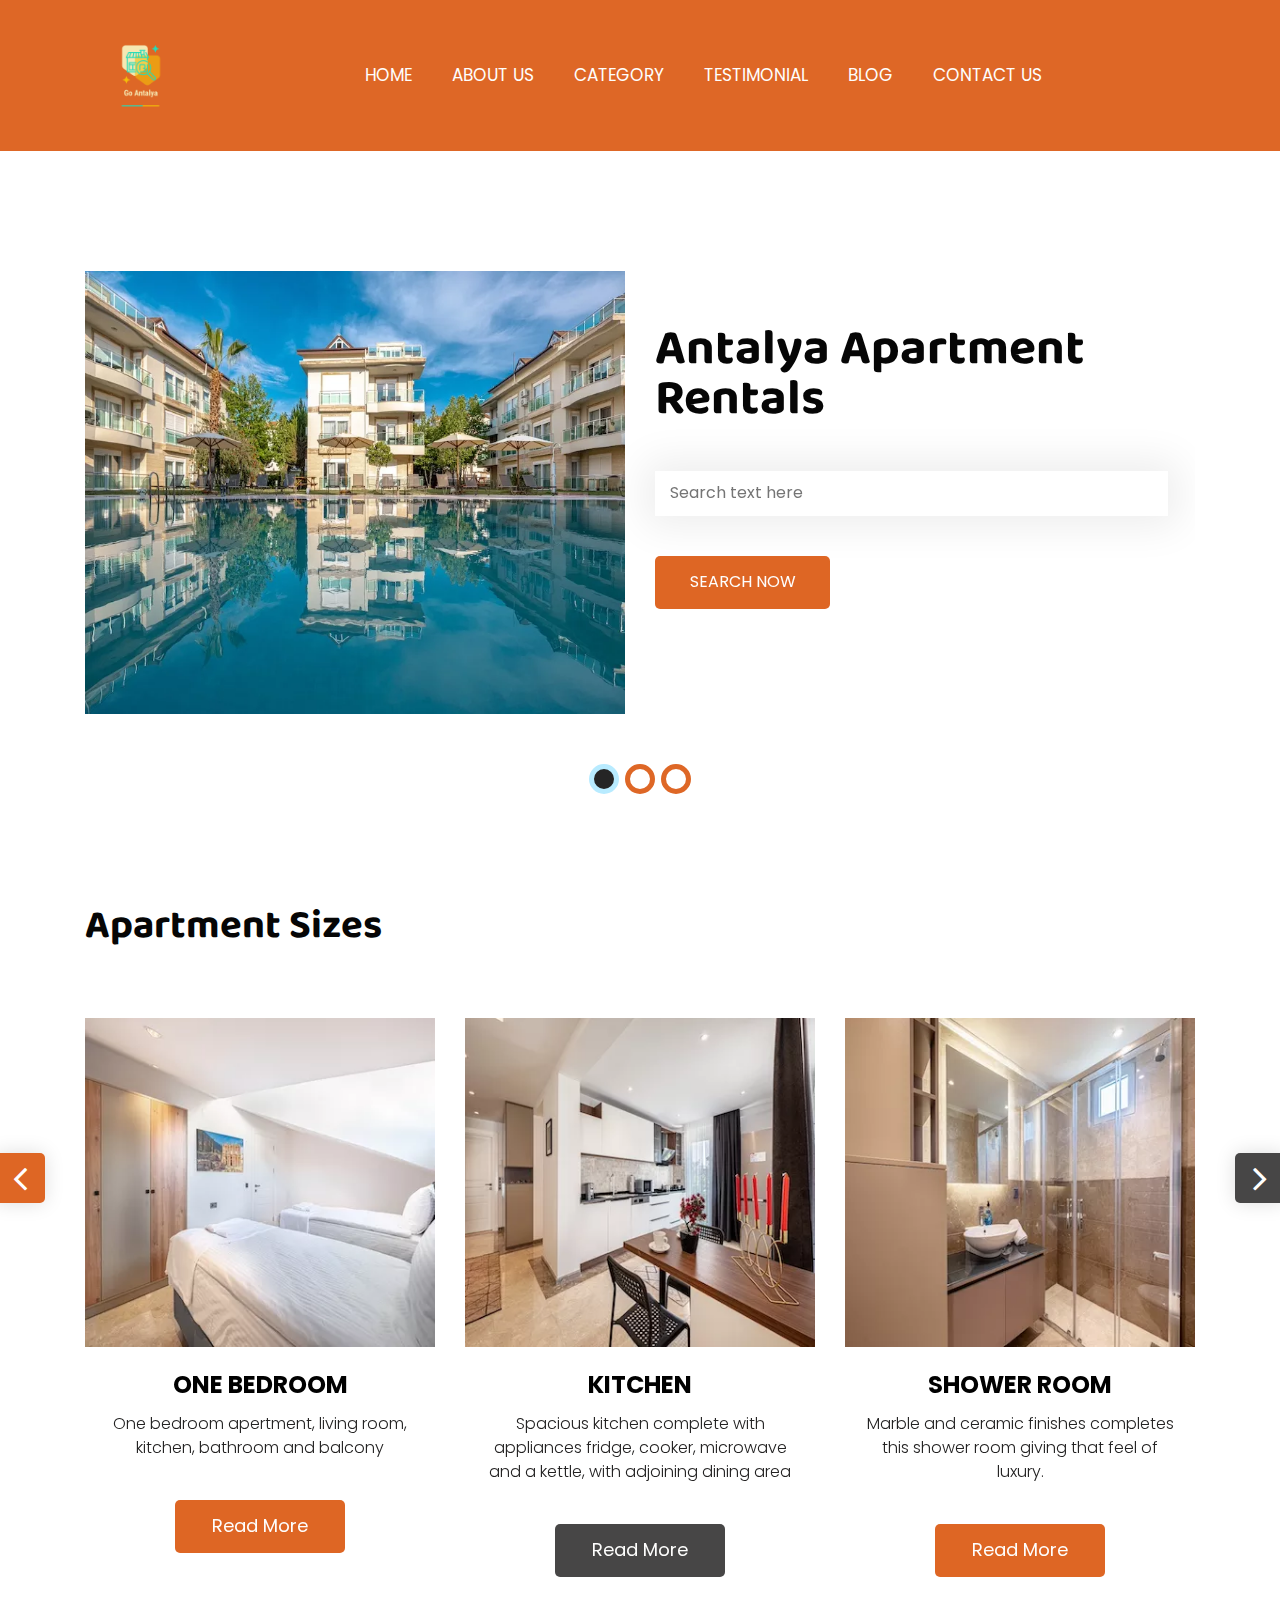
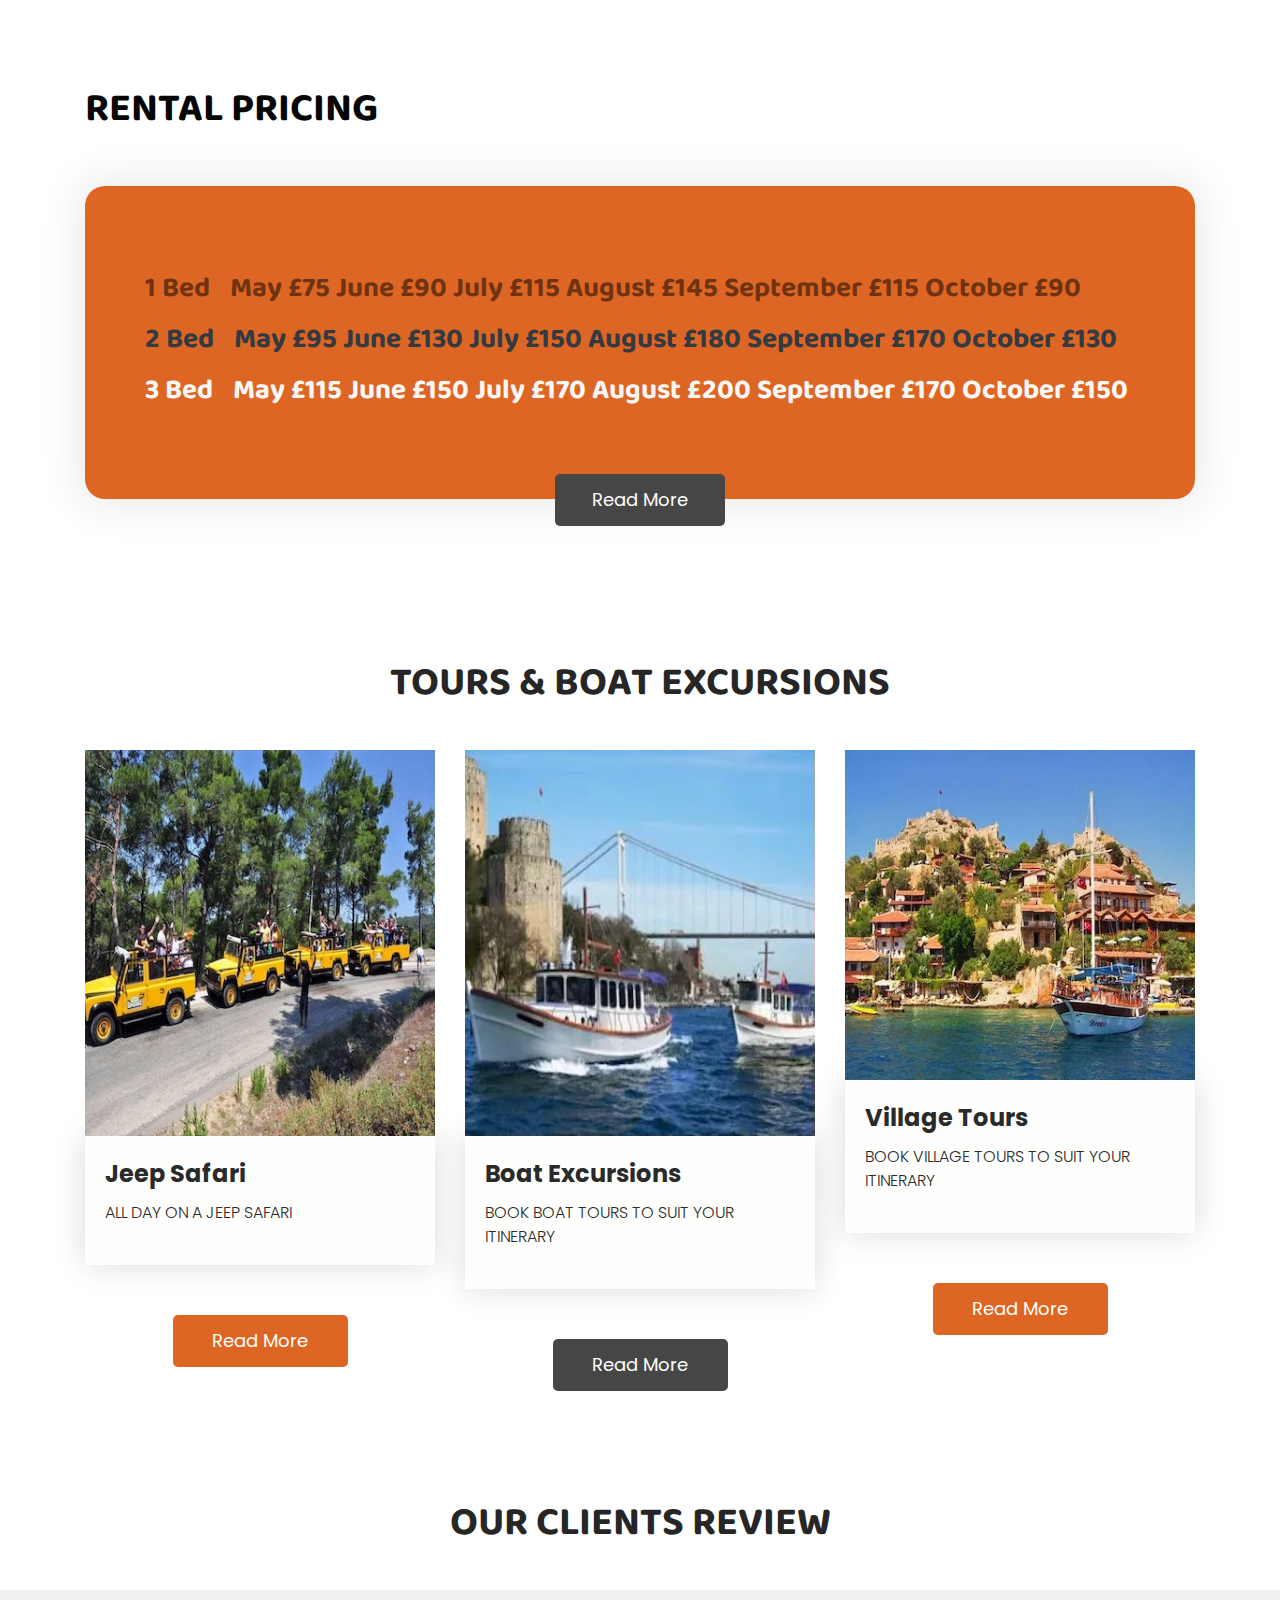
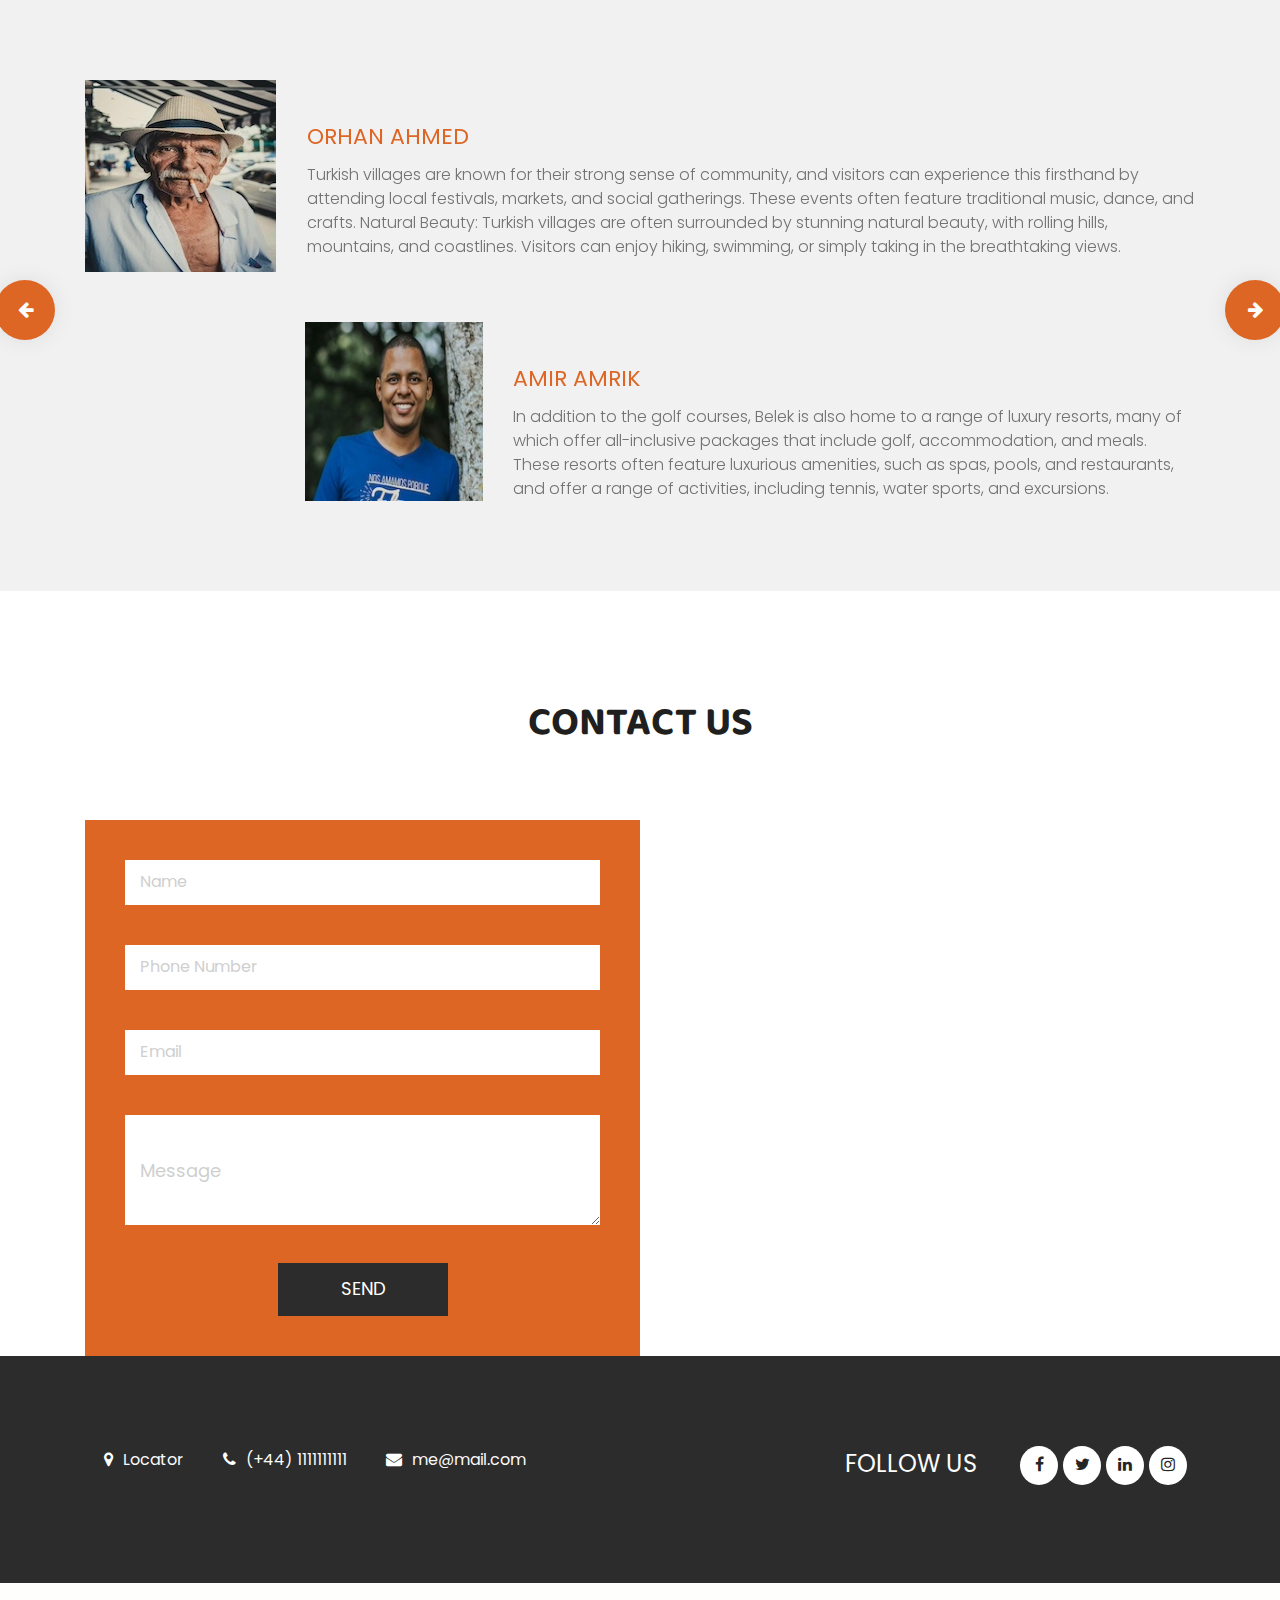
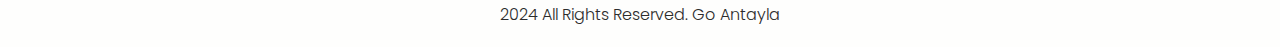
==== index.html @ 63a22a96 "update pricing" ====
<!DOCTYPE html>
<html>

<head>
   <!-- basic -->
   <meta charset="utf-8">
   <meta http-equiv="X-UA-Compatible" content="IE=edge">
   <meta name="viewport" content="width=device-width, initial-scale=1">
   <!-- mobile metas -->
   <meta name="viewport" content="width=device-width, initial-scale=1">
   <meta name="viewport" content="initial-scale=1, maximum-scale=1">
   <!-- site metas -->
   <title>Go Antayla</title>
   <meta name="keywords" content="Rental Apartments Vacation Antayla Turkey Luxury">
   <meta name="description" content="Holiday Apartment Rentals Antalya Turkey">
   <meta name="author" content="Go Antayla Apatments & Tours">
   <!-- bootstrap css -->
   <link rel="stylesheet" type="text/css" href="css/bootstrap.min.css">
   <!-- style css -->
   <link rel="stylesheet" type="text/css" href="css/style.css">
   <!-- Responsive-->
   <link rel="stylesheet" href="css/responsive.css">
   <!-- fevicon -->
   <link rel="icon" href="/favicon.ico" type="image/gif" />
   <!-- font css -->
   <link href="https://fonts.googleapis.com/css?family=Baloo+Chettan+2:400,600,700|Poppins:400,600,700&display=swap"
      rel="stylesheet">
   <!-- Scrollbar Custom CSS -->
   <link rel="stylesheet" href="css/jquery.mCustomScrollbar.min.css">
   <!-- Tweaks for older IEs-->
   <link rel="stylesheet" href="https://netdna.bootstrapcdn.com/font-awesome/4.0.3/css/font-awesome.css">
</head>

<body>
   <div class="header_section">
      <div class="container">
         <nav class="navbar navbar-expand-lg navbar-light bg-light">
            <a class="navbar-brand" href="/contact.html"><img src="images/Go Antalya_transparent copy.png"></a>
            <button class="navbar-toggler" type="button" data-toggle="collapse" data-target="#navbarSupportedContent"
               aria-controls="navbarSupportedContent" aria-expanded="false" aria-label="Toggle navigation">
               <span class="navbar-toggler-icon"></span>
            </button>
            <div class="collapse navbar-collapse" id="navbarSupportedContent">
               <ul class="navbar-nav ml-auto">
                  <li class="nav-item">
                     <a class="nav-link" href="index.html">Home</a>
                  </li>
                  <li class="nav-item">
                     <a class="nav-link" href="about.html">About Us</a>
                  </li>
                  <li class="nav-item">
                     <a class="nav-link" href="category.html">Category</a>
                  </li>
                  <li class="nav-item">
                     <a class="nav-link" href="testimonial.html">Testimonial</a>
                  </li>
                  <li class="nav-item">
                     <a class="nav-link" href="blog.html">Blog</a>
                  </li>
                  <li class="nav-item">
                     <a class="nav-link" href="contact.html">Contact Us</a>
                  </li>
               </ul>
               <form class="form-inline my-2 my-lg-0">
               </form>
            </div>
         </nav>
      </div>
   </div>
   <!-- header section end -->
   <!-- banner section start -->
   <div class="banner_section layout_padding">
      <div class="container">
         <div id="carouselExampleIndicators" class="carousel slide" data-ride="carousel">
            <ol class="carousel-indicators">
               <li data-target="#carouselExampleIndicators" data-slide-to="0" class="active"></li>
               <li data-target="#carouselExampleIndicators" data-slide-to="1"></li>
               <li data-target="#carouselExampleIndicators" data-slide-to="2"></li>
            </ol>
            <div class="carousel-inner">
               <div class="carousel-item active">
                  <div class="row">
                     <div class="col-md-6">
                        <div class="banner_img"><img src="images/main-banner3.webp"></div>
                     </div>
                     <div class="col-md-6">
                        <div class="banner_taital_main">
                           <h1 class="banner_taital">Antalya Apartment Rentals</h1>
                           <form>
                              <input type="text" class="search_text" placeholder="Search text here"
                                 name="Search text here">
                              <div class="search_bt"><a href="#">Search Now</a></div>
                           </form>
                        </div>
                     </div>
                  </div>
               </div>
               <div class="carousel-item">
                  <div class="row">
                     <div class="col-md-6">
                        <div class="banner_img"><img src="images/main-banner1.webp"></div>
                     </div>
                     <div class="col-md-6">
                        <div class="banner_taital_main">
                           <h1 class="banner_taital">Antalya Apartment Rentals</h1>
                           <form>
                              <input type="text" class="search_text" placeholder="Search text here"
                                 name="Search text here">
                              <div class="search_bt"><a href="#">Search Now</a></div>
                           </form>
                        </div>
                     </div>
                  </div>
               </div>
               <div class="carousel-item">
                  <div class="row">
                     <div class="col-md-6">
                        <div class="banner_img"><img src="images/main-banner2.webp"></div>
                     </div>
                     <div class="col-md-6">
                        <div class="banner_taital_main">
                           <h1 class="banner_taital">Antalya Apartment Rentals</h1>
                           <form>
                              <input type="text" class="search_text" placeholder="Search text here"
                                 name="Search text here">
                              <div class="search_bt"><a href="#">Search Now</a></div>
                           </form>
                        </div>
                     </div>
                  </div>
               </div>
            </div>
         </div>
      </div>
   </div>
   <!-- banner section end -->
   <!-- categroy section start -->
   <div class="categroy_section layout_padding">
      <div class="container">
         <div class="row">
            <div class="col-md-12">
               <h1 class="categroy_taital">Apartment Sizes</h1>
            </div>
         </div>
         <div class="categroy_section_2">
            <div id="main_slider" class="carousel slide" data-ride="carousel">
               <div class="carousel-inner">
                  <div class="carousel-item active">
                     <div class="row">
                        <div class="col-md-4">
                           <div class="hover01 column">
                              <figure><img src="images/one_bedroom.webp"></figure>
                           </div>
                           <h3 class="materials_text">One Bedroom</h3>
                           <p class="categroy_text">One bedroom apertment, living room, kitchen, bathroom and balcony
                           </p>
                           <div class="readmore_btn"><a href="#">Read More</a></div>
                        </div>
                        <div class="col-md-4">
                           <div class="hover01 column">
                              <figure><img src="images/ob_kitchen.webp"></figure>
                           </div>
                           <h3 class="materials_text">Kitchen</h3>
                           <p class="categroy_text"> Spacious kitchen complete with appliances fridge, cooker, microwave and a kettle, with adjoining dining area
                           </p>
                           <div class="readmore_btn active"><a href="#">Read More</a></div>
                        </div>
                        <div class="col-md-4">
                           <div class="hover01 column">
                              <figure><img src="images/shower_room.webp"></figure>
                           </div>
                           <h3 class="materials_text">Shower Room</h3>
                           <p class="categroy_text">Marble and ceramic finishes completes this shower room giving that feel of luxury.
                           </p>
                           <div class="readmore_btn"><a href="#">Read More</a></div>
                        </div>
                     </div>
                  </div>
                  <div class="carousel-item">
                     <div class="row">
                        <div class="col-md-4">
                           <div class="hover01 column">
                              <figure><img src="images/two_bedroom.webp"></figure>
                           </div>
                           <h3 class="materials_text">Two Bedroom</h3>
                           <p class="categroy_text">Two bedroom apertment, living room, kitchen, bathroom and balcony</p>
                           <div class="readmore_btn"><a href="#">Read More</a></div>
                        </div>
                        <div class="col-md-4">
                           <div class="hover01 column">
                              <figure><img src="images/tb_kitchen.webp"></figure>
                           </div>
                           <h3 class="materials_text">Kitchen</h3>
                           <p class="categroy_text">A larger kitchen complete with all appliances fridge, cooker, microwave and a kettle, with adjoining dining area</p>
                           <div class="readmore_btn active"><a href="#">Read More</a></div>
                        </div>
                        <div class="col-md-4">
                           <div class="hover01 column">
                              <figure><img src="images/shower_room.webp"></figure>
                           </div>
                           <h3 class="materials_text">Shower Room</h3>
                           <p class="categroy_text">Marble and ceramic finishes completes this shower room giving that feel of luxury.</p>
                           <div class="readmore_btn"><a href="#">Read More</a></div>
                        </div>
                     </div>
                  </div>
                  <div class="carousel-item">
                     <div class="row">
                        <div class="col-md-4">
                           <div class="hover01 column">
                              <figure><img src="images/three_bedroom.webp"></figure>
                           </div>
                           <h3 class="materials_text">Three Bedroom</h3>
                           <p class="categroy_text">Three bedroom apertment, living room, kitchen, bathroom and balcony</p>
                           <div class="readmore_btn"><a href="#">Read More</a></div>
                        </div>
                        <div class="col-md-4">
                           <div class="hover01 column">
                              <figure><img src="images/tb_living_area.webp"></figure>
                           </div>
                           <h3 class="materials_text">Kitchen - TV Room</h3>
                           <p class="categroy_text">Big kitchen dishwasher and dining area with adjoining tv room to sit and relax at your pleasue</p>
                           <div class="readmore_btn active"><a href="#">Read More</a></div>
                        </div>
                        <div class="col-md-4">
                           <div class="hover01 column">
                              <figure><img src="images/shower_room.webp"></figure>
                           </div>
                           <h3 class="materials_text">Shower Room</h3>
                           <p class="categroy_text">Marble and ceramic finishes completes this shower room giving that feel of luxury.</p>
                           <div class="readmore_btn"><a href="#">Read More</a></div>
                        </div>
                     </div>
                  </div>
               </div>
               <a class="carousel-control-prev" href="#main_slider" role="button" data-slide="prev">
                  <i class="fa fa-angle-left"></i>
               </a>
               <a class="carousel-control-next" href="#main_slider" role="button" data-slide="next">
                  <i class="fa fa-angle-right"></i>
               </a>
            </div>
         </div>
      </div>
   </div>
   <!-- categroy section end -->
   <!-- market section start -->
   <div class="market_section layout_padding">
      <div class="container">
         <div class="row">
            <div class="col-md-12">
               <h1 class="market_taital">Rental Pricing</h1>
            </div>
         </div>
         <div class="market_section_2">
            <h4 class="market_text active text-black-50">1 Bed<span class="padding10 text-black-50">May £75 June £90 July £115 August £145
                  September £115 October £90</span></h4>
            <h4 class="market_text active text-dark">2 Bed<span class="padding10 text-dark">May £95 June £130 July £150 August £180
                  September £170
                  October £130 </span></h4>
            <h4 class="market_text active">3 Bed<span class="padding10">May £115 June £150 July £170 August £200
                  September £170
                  October £150 </span></h4>
         </div>
         <div class="seemore_bt"><a href="#">Read More</a></div>
      </div>
   </div>
   <!-- market section end -->
   <!-- blog section start -->
   <div class="blog_section layout_padding">
      <div class="container">
         <div class="row">
            <div class="col-md-12">
               <h1 class="blog_taital">Tours & Boat Excursions</h1>
            </div>
         </div>
         <div class="blog_section_2">
            <div class="row">
               <div class="col-md-4">
                  <div class="blog_img"><img src="images/jeep_safari.webp"></div>
                  <div class="btn_main">
                     <!-- <div class="date_text"><a href="#">12<br>June</a></div> -->
                  </div>
                  <div class="blog_box">
                     <h3 class="blog_text">Jeep Safari</h3>
                     <p class="lorem_text">ALL DAY ON A JEEP SAFARI</p>
                  </div>
                  <div class="read_bt"><a href="#">Read More</a></div>
               </div>
               <div class="col-md-4">
                  <div class="blog_img"><img src="images/boat-tour-3+copy.webp"></div>
                  <div class="btn_main">
                     <!-- <div class="date_text active"><a href="#">24<br>July</a></div> -->
                  </div>
                  <div class="blog_box">
                     <h3 class="blog_text">Boat Excursions</h3>
                     <p class="lorem_text"> BOOK BOAT TOURS TO SUIT YOUR ITINERARY</p>
                  </div>
                  <div class="read_bt active"><a href="#">Read More</a></div>
               </div>
               <div class="col-md-4">
                  <div class="blog_img"><img src="images/village.webp"></div>
                  <div class="btn_main">
                     <!-- <div class="date_text"><a href="#">05<br>August</a></div> -->
                  </div>
                  <div class="blog_box">
                     <h3 class="blog_text">Village Tours</h3>
                     <p class="lorem_text"> BOOK VILLAGE TOURS TO SUIT YOUR ITINERARY</p>
                  </div>
                  <div class="read_bt"><a href="#">Read More</a></div>
               </div>
            </div>
         </div>
      </div>
   </div>
   <!-- blog section end -->
   <!-- client section start -->
   <div class="client_section layout_padding">
      <div class="container">
         <div class="row">
            <div class="col-md-12">
               <h1 class="client_taital">Our clients Review</h1>
               <p class="client_text"></p>
            </div>
         </div>
      </div>
   </div>
   <div class="client_section_2">
      <div class="container">
         <div id="my_slider" class="carousel slide" data-ride="carousel">
            <div class="carousel-inner">
               <div class="carousel-item active">
                  <div class="row">
                     <div class="col-md-12">
                        <div class="customer_main">
                           <div class="customer_left">
                              <div class="customer_img"><img src="images/face_5.webp"></div>
                           </div>
                           <div class="customer_right">
                              <h3 class="customer_name">Orhan Ahmed</h3>
                              <p class="enim_text">Turkish villages are known for their strong sense of community, and visitors can experience this firsthand by attending
                              local festivals, markets, and social gatherings. These events often feature traditional music, dance, and crafts.
                              Natural Beauty: Turkish villages are often surrounded by stunning natural beauty, with rolling hills, mountains, and
                              coastlines. Visitors can enjoy hiking, swimming, or simply taking in the breathtaking views. </p>
                           </div>
                        </div>
                        <div class="customer_main_1">
                           <div class="customer_left_1">
                              <div class="client_img1"><img src="images/face_6.webp"></div>
                           </div>
                           <div class="customer_right_1">
                              <h3 class="customer_name">Amir Amrik</h3>
                              <p class="enim_text">In addition to the golf courses, Belek is also home to a range of luxury resorts, many of which offer all-inclusive
                              packages that include golf, accommodation, and meals. These resorts often feature luxurious amenities, such as spas,
                              pools, and restaurants, and offer a range of activities, including tennis, water sports, and excursions. </p>
                           </div>
                        </div>
                     </div>
                  </div>
               </div>
               <div class="carousel-item">
                  <div class="row">
                     <div class="col-md-12">
                        <div class="customer_main">
                           <div class="customer_left">
                              <div class="customer_img"><img src="images/face_1.webp"></div>
                           </div>
                           <div class="customer_right">
                              <h3 class="customer_name">Stacy Owens</h3>
                              <p class="enim_text">Cleopatra Beach: A beautiful beach near the Alanya Castle, known for its sandy and pebble beach. It’s a popular spot for
                              swimming, sunbathing, and relaxation.
                              Patara Beach: A stunning beach located near the ancient city of Patara, known for its golden sand and pine forests. It’s
                              a great spot for a relaxing day out. </p>
                           </div>
                        </div>
                        <div class="customer_main_1">
                           <div class="customer_left_1">
                              <div class="client_img1"><img src="images/face_4.webp"></div>
                           </div>
                           <div class="customer_right_1">
                              <h3 class="customer_name">Gary Nouma</h3>
                              <p class="enim_text">Club Ceilo: Located in the popular Antalya Marina, this outdoor club has a capacity of 2000 people and offers stunning
                              views of the ancient fortifications. It’s a great spot to dance into the early hours to live music and enjoy the warmth
                              of a Mediterranean evening. </p>
                           </div>
                        </div>
                     </div>
                  </div>
               </div>
               <div class="carousel-item">
                  <div class="row">
                     <div class="col-md-12">
                        <div class="customer_main">
                           <div class="customer_left">
                              <div class="customer_img"><img src="images/face_3.webp"></div>
                           </div>
                           <div class="customer_right">
                              <h3 class="customer_name">Ann Thornton</h3>
                              <p class="enim_text">Antalya is a Turkish resort city with a yacht-filled Old Harbor and beaches flanked by large hotels. It's a gateway to
                              Turkey's southern Mediterranean region, known as the Turquoise Coast for its blue waters. Remnants remain from Antalya's
                              time as a major Roman port. These include Hadrian’s Gate, built to honor the Roman emperor’s visit in 130 A.D and
                              2nd-century Hidirlik Tower, with harbor views. </p>
                           </div>
                        </div>
                        <div class="customer_main_1">
                           <div class="customer_left_1">
                              <div class="client_img1"><img src="images/face_2.webp"></div>
                           </div>
                           <div class="customer_right_1">
                              <h3 class="customer_name">Janna K</h3>
                              <p class="enim_text"> This is a wonderful getaway from the city to swim
                              and relax. For an added bonus grab a beer and eat at the municipal restaurant for pennies on the dollar as compared to
                              the private establishments. If you do like the water, and prefer the shade, there are picnic tables and park lanes
                              surrounded by trees. </p>
                           </div>
                        </div>
                     </div>
                  </div>
               </div>
            </div>
            <a class="carousel-control-prev" href="#my_slider" role="button" data-slide="prev">
               <i class="fa fa-arrow-left"></i>
            </a>
            <a class="carousel-control-next" href="#my_slider" role="button" data-slide="next">
               <i class="fa fa-arrow-right"></i>
            </a>
         </div>
      </div>
   </div>
   <!-- client section end -->
   <!-- contact section start -->
   <div class="contact_section layout_padding">
      <div class="container">
         <div class="row">
            <div class="col-md-12">
               <h1 class="contact_taital">Contact Us</h1>
               <p class="contact_text">
                  
               </p>
            </div>
         </div>
         <div class="contact_section_2">
            <div class="row">
               <div class="col-md-12 padding15">
                  <form action="">
                     <div class="mail_section_1 ">
                        <input type="text" class="mail_text" placeholder="Name" name="Name">
                        <input type="text" class="mail_text" placeholder="Phone Number" name="Phone Number">
                        <input type="text" class="mail_text" placeholder="Email" name="Email">
                        <textarea class="message-bt" placeholder="Message" rows="5" id="comment"
                           name="Message"></textarea>
                        <div class="send_bt"><a href="#">SEND</a></div>
                     </div>
                  </form>
               </div>
            </div>
         </div>
      </div>
      <div class="map_main">
         <div class="map-responsive">
            <iframe
               src="https://www.google.com/maps/embed?pb=!1m18!1m12!1m3!1d102101.70178602522!2d30.635704632029153!3d36.89804638413422!2m3!1f0!2f0!3f0!3m2!1i1024!2i768!4f13.1!3m3!1m2!1s0x14c39aaeddadadc1%3A0x95c69f73f9e32e33!2sAntalya%2C%20T%C3%BCrkiye!5e0!3m2!1sen!2sus!4v1713808601236!5m2!1sen!2sus"
               width="600" height="300" frameborder="0" style="border:0; width: 100%;" allowfullscreen=""></iframe>
         </div>
      </div>
   </div>
   <!-- contact section end -->
   <!-- footer section start -->
   <div class="footer_section layout_padding">
      <div class="container">
         <div class="row">
            <div class="col-md-8">
               <div class="location_text">
                  <ul>
                     <li>
                        <a href="#"><span class="padding_left_10"><i class="fa fa-map-marker"
                                 aria-hidden="true"></i></span>Locator
                        </a>
                     </li>
                     <li>
                        <a href="#"><span class="padding_left_10"><i class="fa fa-phone"
                                 aria-hidden="true"></i></span>(+44) 1111111111</a>
                     </li>
                     <li>
                        <a href="#"><span class="padding_left_10"><i class="fa fa-envelope"
                                 aria-hidden="true"></i></span>me@mail.com</a>
                     </li>
                  </ul>
               </div>
            </div>
            <div class="col-md-4">
               <div class="newslatter_main">
                  <h1 class="useful_text">Follow Us</h1>
                  <div class="footer_social_icon">
                     <ul>
                        <li><a href="#"><i class="fa fa-facebook" aria-hidden="true"></i></a></li>
                        <li><a href="#"><i class="fa fa-twitter" aria-hidden="true"></i></a></li>
                        <li><a href="#"><i class="fa fa-linkedin" aria-hidden="true"></i></a></li>
                        <li><a href="#"><i class="fa fa-instagram" aria-hidden="true"></i></a></li>
                     </ul>
                  </div>
               </div>
            </div>
         </div>
      </div>
   </div>
   <!-- footer section end -->
   <!-- copyright section start -->
   <div class="copyright_section">
      <div class="container">
         <p class="copyright_text">2024 All Rights Reserved. Go Antayla</p>
      </div>
   </div>
   <!-- copyright section end -->
   <!-- Javascript files-->
   <script src="js/jquery.min.js"></script>
   <script src="js/popper.min.js"></script>
   <script src="js/bootstrap.bundle.min.js"></script>
   <script src="js/jquery-3.0.0.min.js"></script>
   <script src="js/plugin.js"></script>
   <!-- sidebar -->
   <script src="js/jquery.mCustomScrollbar.concat.min.js"></script>
   <script src="js/custom.js"></script>
</body>

</html>
---- css/style.css ----
/*--------------------------------------------------------------------- File Name: style.css ---------------------------------------------------------------------*/


/*--------------------------------------------------------------------- import Files ---------------------------------------------------------------------*/

@import url(animate.min.css);
@import url(normalize.css);
@import url(icomoon.css);
@import url(css/font-awesome.min.css);
@import url(meanmenu.css);
@import url(owl.carousel.min.css);
@import url(swiper.min.css);
@import url(slick.css);
@import url(jquery.fancybox.min.css);
@import url(jquery-ui.css);
@import url(nice-select.css);

/*--------------------------------------------------------------------- skeleton ---------------------------------------------------------------------*/

* {
    box-sizing: border-box !important;
    transition: ease all 0.5s;
}

html {
    scroll-behavior: smooth;
}

body {
    color: #666666;
    font-size: 14px;
    font-family: 'Poppins', sans-serif;
    line-height: 1.80857;
    font-weight: normal;
    overflow-x: hidden;
}

a {
    color: #1f1f1f;
    text-decoration: none !important;
    outline: none !important;
    -webkit-transition: all .3s ease-in-out;
    -moz-transition: all .3s ease-in-out;
    -ms-transition: all .3s ease-in-out;
    -o-transition: all .3s ease-in-out;
    transition: all .3s ease-in-out;
}

h1,
h2,
h3,
h4,
h5,
h6 {
    letter-spacing: 0;
    font-weight: normal;
    position: relative;
    padding: 0 0 10px 0;
    font-weight: normal;
    line-height: normal;
    color: #111111;
    margin: 0
}

h1 {
    font-size: 24px
}

h2 {
    font-size: 22px
}

h3 {
    font-size: 18px
}

h4 {
    font-size: 16px
}

h5 {
    font-size: 14px
}

h6 {
    font-size: 13px
}

*,
*::after,
*::before {
    -webkit-box-sizing: border-box;
    -moz-box-sizing: border-box;
    box-sizing: border-box;
}

h1 a,
h2 a,
h3 a,
h4 a,
h5 a,
h6 a {
    color: #212121;
    text-decoration: none!important;
    opacity: 1
}

button:focus {
    outline: none;
}

ul,
li,
ol {
    margin: 0px;
    padding: 0px;
    list-style: none;
}

p {
    margin: 20px;
    font-weight: 300;
    font-size: 15px;
    line-height: 24px;
}

a {
    color: #222222;
    text-decoration: none;
    outline: none !important;
}

a,
.btn {
    text-decoration: none !important;
    outline: none !important;
    -webkit-transition: all .3s ease-in-out;
    -moz-transition: all .3s ease-in-out;
    -ms-transition: all .3s ease-in-out;
    -o-transition: all .3s ease-in-out;
    transition: all .3s ease-in-out;
}

img {
    max-width: 100%;
    height: auto;
}

 :focus {
    outline: 0;
}

.paddind_bottom_0 {
    padding-bottom: 0 !important;
}

.btn-custom {
    margin-top: 20px;
    background-color: transparent !important;
    border: 2px solid #ddd;
    padding: 12px 40px;
    font-size: 16px;
}

.lead {
    font-size: 18px;
    line-height: 30px;
    color: #767676;
    margin: 0;
    padding: 0;
}

.form-control:focus {
    border-color: #ffffff !important;
    box-shadow: 0 0 0 .2rem rgba(255, 255, 255, .25);
}

.navbar-form input {
    border: none !important;
}

.badge {
    font-weight: 500;
}

blockquote {
    margin: 20px 0 20px;
    padding: 30px;
}

button {
    border: 0;
    margin: 0;
    padding: 0;
    cursor: pointer;
}

.full {
    float: left;
    width: 100%;
}

.layout_padding {
    padding-top: 100px;
    padding-bottom: 0px;
}

.padding_0 {
    padding: 0px;
}


/* header section start */

.header_section {
    width: 100%;
    float: left;
    background-color: #de6726;
    height: auto;
    background-size: 100%;
}

.bg-light {
    background-color: transparent !important;
}

.ml-auto,
.mx-auto {
    margin: 0 auto !important;
}

.navbar-expand-lg .navbar-nav .nav-link {
    padding: 3px 20px;
    font-size: 17px;
    color: #fefefd;
    border-radius: 5px;
    text-transform: uppercase;
}

.navbar-light .navbar-nav .nav-link:focus,
.navbar-light .navbar-nav .nav-link:hover {
    color: #02a763;
}

.navbar-brand {
    width: 10%;
}

.navbar {
    padding: 15px 0px;
}


/* header section end */


/* banner section start */

.banner_section {
    width: 100%;
    float: left;
    padding: 120px 0px 80px 0px;
}

.banner_taital_main {
    width: 100%;
    float: left;
    padding-top: 50px;
}

.banner_taital {
    width: 100%;
    font-size: 50px;
    color: #060606;
    font-weight: bold;
    line-height: 50px;
    font-family: 'Baloo Chettan 2', cursive;
}

.search_text {
    width: 95%;
    float: left;
    font-size: 16px;
    color: #eeeded;
    background-color: #ffffff;
    padding: 8px 15px;
    box-shadow: 0px 0px 40px 10px #ededed;
    border: 0px;
    margin-top: 40px;
}

.search_bt {
    width: 175px;
    float: left;
    padding-top: 40px;
}

.search_bt a {
    width: 100%;
    float: left;
    font-size: 16px;
    background-color: #de6624;
    color: #fefefd;
    text-align: center;
    padding: 12px;
    border-radius: 5px;
    text-transform: uppercase;
}

.search_bt a:hover {
    color: #fefefd;
    background-color: #474646;
}

.carousel-indicators li {
    width: 30px;
    height: 30px;
    border-radius: 100%;
    background-color: #ffffff;
    border: 5px solid #de6726;
}

.carousel-indicators .active {
    background-color: #252525;
    border: 5px solid #b8ebff;
}

.carousel-indicators {
    bottom: -80px;
}


/* banner section end */


/* categroy section start */

.categroy_section {
    width: 100%;
    float: left;
}

.categroy_taital {
    width: 100%;
    float: left;
    font-size: 40px;
    color: #060606;
    font-weight: bold;
    font-family: 'Baloo Chettan 2', cursive;
}

.categroy_section_2 {
    width: 100%;
    float: left;
    padding-top: 40px;
}

.materials_text {
    width: 100%;
    float: left;
    font-size: 24px;
    color: #000;
    font-weight: bold;
    text-align: center;
    padding-top: 20px;
    text-transform: uppercase;
}

.categroy_text {
    width: 90%;
    margin: 0 auto;
    font-size: 16px;
    color: #232222;
    text-align: center;
}

.readmore_btn {
    width: 170px;
    margin: 0 auto;
    text-align: center;
    padding-top: 40px;
}

.readmore_btn a {
    width: 100%;
    float: left;
    font-size: 18px;
    color: #fefefd;
    background-color: #de6624;
    padding: 10px;
    border-radius: 5px;
    text-align: center;
}

.readmore_btn a:hover {
    color: #fefefd;
    background-color: #474646;
}

.readmore_btn.active a {
    color: #fefefd;
    background-color: #474646;
}


/* Zoom In #1 */

.hover01 figure img {
    -webkit-transform: scale(1);
    transform: scale(1);
    -webkit-transition: .3s ease-in-out;
    transition: .3s ease-in-out;
}

.hover01 figure:hover img {
    -webkit-transform: scale(1.3);
    transform: scale(1.3);
}

.column {
    margin: 15px 0px 0;
    padding: 0;
}

.column:last-child {
    padding-bottom: 30px;
}

.column::after {
    content: '';
    clear: both;
    display: block;
}

figure {
    width: 100%;
    height: 100%;
    margin: 0;
    padding: 0;
    background: #fff;
    overflow: hidden;
}

figure:hover+span {
    bottom: -36px;
    opacity: 1;
}

#main_slider a.carousel-control-prev {
    left: -90px;
    top: 150px;
}

#main_slider a.carousel-control-next {
    right: -90px;
    top: 150px;
    color: #ffffff;
    background-color: #474646;
}

#main_slider .carousel-control-next,
#main_slider .carousel-control-prev {
    width: 50px;
    height: 50px;
    opacity: 1;
    font-size: 40px;
    color: #ffffff;
    background-color: #de6624;
    border-radius: 5px;
    margin: 0 auto;
    text-align: center;
    box-shadow: 0px 0px 20px 0px #dedede;
}

#main_slider .carousel-control-next:focus,
#main_slider .carousel-control-next:hover,
#main_slider .carousel-control-prev:focus,
#main_slider .carousel-control-prev:hover {
    color: #ffffff;
    background-color: #474646;
}


/* categroy section end */


/* market section start */

.market_section {
    width: 100%;
    float: left;
}

.market_taital {
    width: 100%;
    float: left;
    font-size: 40px;
    color: #060606;
    font-weight: bold;
    text-transform: uppercase;
    font-family: 'Baloo Chettan 2', cursive;
}

.market_section_2 {
    width: 100%;
    float: left;
    background-color: #de6624;
    height: auto;
    padding: 80px 60px;
    border-radius: 20px;
    box-shadow: 0px 0px 40px 10px #ededed;
    margin-top: 40px;
}

.market_text {
    width: 100%;
    font-size: 28px;
    color: #060606;
    font-weight: bold;
    font-family: 'Baloo Chettan 2', cursive;
}

.market_text:hover {
    color: #de6624;
}

.market_text.active {
    color: #faf8f7;
}

.padding10 {
    padding-left: 20px;
}

.dummy_text {
    width: 100%;
    font-size: 16px;
    color: #060606;
    margin: 0px;
    padding-left: 45px;
}

.seemore_bt {
    width: 170px;
    margin: 0 auto;
    text-align: center;
    position: relative;
    top: -25px;
}

.seemore_bt a {
    width: 100%;
    float: left;
    font-size: 18px;
    color: #fefefd;
    background-color: #474646;
    padding: 10px;
    border-radius: 5px;
    text-align: center;
}

.seemore_bt a:hover {
    color: #fefefd;
    background-color: #de6624;
}


/* market section end */


/* blog section start */

.blog_section {
    width: 100%;
    float: left;
}

.blog_taital {
    width: 100%;
    float: left;
    font-size: 40px;
    color: #262626;
    font-weight: bold;
    text-align: center;
    text-transform: uppercase;
    font-family: 'Baloo Chettan 2', cursive;
}

.blog_section_2 {
    width: 100%;
    float: left;
    padding-top: 30px;
}

.blog_box {
    width: 100%;
    background-color: #fefefd;
    height: auto;
    padding: 20px 20px 40px 20px;
    box-shadow: 0px 0px 30px 0px #dddada;
}

.blog_text {
    width: 100%;
    font-size: 24px;
    color: #2a2a2a;
    padding: 0px 0px 10px 0px;
    font-weight: bold;
}

.lorem_text {
    width: 100%;
    font-size: 16px;
    color: #2a2a2a;
    margin: 0px;
}

.read_bt {
    width: 175px;
    margin: 0 auto;
    text-align: center;
    padding-top: 50px;
}

.read_bt a {
    width: 100%;
    float: left;
    font-size: 18px;
    color: #fefefd;
    background-color: #de6624;
    padding: 10px;
    border-radius: 5px;
    text-align: center;
}

.read_bt.active a {
    color: #fefefd;
    background-color: #474646;
}

.read_bt a:hover {
    color: #fefefd;
    background-color: #474646;
}

.blog_img {
    width: 100%;
    text-align: center;
    position: relative;
}

.btn_main {
    width: 92%;
    position: absolute;
    top: 300px;
}

.date_text {
    width: 90px;
    margin: 0 auto;
    text-align: center;
    display: flex;
}

.date_text a {
    width: 100%;
    float: left;
    font-size: 18px;
    color: #fefefd;
    text-align: center;
    background-color: #2c2b2b;
    padding: 10px;
}

.date_text a:hover {
    color: #fefefd;
    background-color: #de6624;
}

.date_text.active a {
    color: #fefefd;
    background-color: #de6624;
}


/* blog section end */


/* client section start */

.client_section {
    width: 100%;
    float: left;
}

.client_taital {
    width: 100%;
    float: left;
    font-size: 40px;
    color: #262626;
    font-weight: bold;
    text-align: center;
    text-transform: uppercase;
    font-family: 'Baloo Chettan 2', cursive;
}

.client_text {
    width: 100%;
    float: left;
    font-size: 16px;
    color: #636363;
    text-align: center;
    margin: 0px;
}

.client_section_2 {
    width: 100%;
    float: left;
    background-color: #f1f1f1;
    height: auto;
    background-size: 100%;
    padding: 40px 0px 90px 0px;
    margin-top: 30px;
}

.customer_main {
    width: 100%;
    margin-top: 50px;
}

.customer_main_1 {
    width: 100%;
    margin-top: 50px;
    padding-left: 220px;
    float: left;
}

.box_main {
    width: 100%;
    float: left;
    background-color: #ffffff;
    padding: 0px 50px 40px 50px;
    box-shadow: 0px 0px 18px -6px;
    margin-bottom: 10px;
}

.customer_left {
    width: 20%;
    float: left;
}

.customer_right {
    width: 80%;
    float: left;
    margin-top: 40px;
}

.customer_left_1 {
    width: 20%;
    float: left;
}

.customer_right_1 {
    width: 80%;
    float: left;
    margin-top: 40px;
    padding-left: 30px;
}

.customer_name {
    width: 100%;
    float: left;
    font-size: 22px;
    color: #de6624;
    text-transform: uppercase;
}

.enim_text {
    width: 100%;
    float: left;
    font-size: 16px;
    color: #737372;
    margin: 0px;
}

.quick_icon {
    float: right;
}

#my_slider a.carousel-control-prev {
    left: -90px;
    top: 250px;
}

#my_slider a.carousel-control-next {
    right: -90px;
    top: 250px;
}

#my_slider .carousel-control-next,
#my_slider .carousel-control-prev {
    width: 60px;
    height: 60px;
    opacity: 1;
    font-size: 18px;
    color: #ffffff;
    background-color: #de6624;
    border-radius: 100%;
    margin: 0 auto;
    text-align: center;
    box-shadow: 0px 0px 20px 0px #dedede;
}

#my_slider .carousel-control-next:focus,
#my_slider .carousel-control-next:hover,
#my_slider .carousel-control-prev:focus,
#my_slider .carousel-control-prev:hover {
    color: #ffffff;
    background-color: #474646;
}


/* client section end */


/* contact section start */

.contact_section {
    width: 100%;
    float: left;
}

.contact_taital {
    width: 100%;
    float: left;
    font-size: 40px;
    color: #1f1f20;
    font-weight: bold;
    text-align: center;
    text-transform: uppercase;
    font-family: 'Baloo Chettan 2', cursive;
}

.contact_text {
    width: 100%;
    float: left;
    font-size: 16px;
    color: #636363;
    text-align: center;
    margin: 0px;
}

.contact_section_2 {
    width: 100%;
    float: left;
    margin-top: 60px;
    position: relative;
    z-index: 1;
}

.mail_section_1 {
    width: 50%;
    float: left;
    background-color: #de6624;
    padding: 0px 40px 40px 40px;
}

.mail_text {
    width: 100%;
    float: left;
    font-size: 16px;
    color: #cfcfcf;
    border: 0px;
    background-color: #ffffff;
    padding: 8px 15px;
    margin-top: 40px;
}

input.mail_text::placeholder {
    color: #cfcfcf;
}

.message-bt {
    color: #cfcfcf;
    width: 100%;
    height: 110px;
    font-size: 18px;
    background-color: #ffffff;
    padding: 40px 15px 0px 15px;
    border: 0px;
    height: 110px;
    margin-top: 40px;
}

textarea#comment.message-bt::placeholder {
    color: #cfcfcf;
}

.send_bt {
    width: 170px;
    margin: 0 auto;
    text-align: center;
}

.send_bt a {
    width: 100%;
    text-align: center;
    font-size: 18px;
    color: #ffffff;
    background-color: #2c2c2c;
    padding: 10px;
    text-transform: uppercase;
    margin-top: 30px;
    display: block;
}

.send_bt a:hover {
    color: #333333;
    background-color: #ffffff;
}

.map_main {
    width: 100%;
    float: left;
    margin-top: 292px;
    position: absolute;
}


/* footer section start */

.footer_section {
    width: 100%;
    float: left;
    height: auto;
    background-color: #2c2c2c;
    background-size: 100%;
    padding: 90px 0px;
}

.useful_text {
    width: 100%;
    font-size: 24px;
    color: #fcfcfc;
    text-transform: uppercase;
}

.location_text {
    width: 100%;
    float: left;
}

.location_text ul {
    margin: 0px;
    padding: 0px;
}

.location_text li {
    font-size: 16px;
    color: #fbfafa;
    padding: 0px 20px 5px 19px;
    float: left;
}

.location_text li a {
    color: #fbfafa;
    display: flex;
}

.location_text li a:hover {
    color: #de6624;
}

.padding_left_10 {
    padding-right: 10px;
    color: #ffffff;
}

.newslatter_main {
    width: 100%;
    display: flex;
}

.footer_social_icon {
    width: 100%;
    float: left;
}

.footer_social_icon ul {
    margin: 0px;
    padding: 0px;
    display: inline-block;
}

.footer_social_icon li {
    float: left;
}

.footer_social_icon li a {
    float: left;
    padding: 5px 10px;
    background-color: #fff;
    color: #252525;
    border-radius: 100%;
    font-size: 16px;
    margin-right: 5px;
    width: 38px;
    text-align: center;
}

.footer_social_icon li a:hover {
    background-color: #de6624;
    color: #ffffff;
}


/* footer section end */


/* copyright section start */

.copyright_section {
    width: 100%;
    float: left;
    background-color: #fefefd;
    height: auto;
}

.copyright_text {
    width: 100%;
    float: left;
    font-size: 16px;
    color: #2c2c2c;
    text-align: center;
    margin-left: 0px;
}

.copyright_text a {
    color: #2c2c2c;
}

.copyright_text a:hover {
    color: #de6624;
}


/* copyright section end */

.margin_top90 {
    margin-top: 90px;
}
---- css/responsive.css ----
/*--------------------------------------------------------------------- File Name: responsive.css ---------------------------------------------------------------------*/


/*------------------------------------------------------------------- 991px x 768px ---------------------------------------------------------------------*/

@media only screen and (min-width: 768px) and (max-width: 991px) {
    .header-search {
        padding: 15px 0px;
    }
}


/*------------------------------------------------------------------- 767px x 599px ---------------------------------------------------------------------*/

@media only screen and (min-width: 599px) and (max-width: 767px) {
    .logo {
        text-align: center;
    }
    .cart-content-right {
        padding-bottom: 5px;
    }
    .mg {
        margin: 0px 0px;
    }
    .menu-area-main {
        height: 256px;
        overflow-y: auto;
    }
    .megamenu>.row [class*="col-"] {
        padding: 0px;
    }
    .menu-area-main .megamenu .men-cat {
        padding: 0px 15px;
    }
    .menu-area-main .megamenu .women-cat {
        padding: 0px 15px;
    }
    .menu-area-main .megamenu .el-cat {
        padding: 0px 15px;
    }
    .mean-container .mean-nav ul li a.mean-expand {
        height: 19px;
    }
    .category-box.women-box {
        display: none;
    }
    .cart-box {
        display: inline-block;
        margin: 0px 30px;
    }
    .wish-box {
        float: none;
        margin: 0px 30px;
        display: inline-block;
    }
    .menu-add {
        display: none;
    }
    .category-box {
        display: none;
    }
    .mean-container .mean-nav ul li ol {
        padding: 0px;
    }
    .mean-container .mean-nav ul li a {
        padding: 10px 20px;
        width: 94.8%;
    }
    .mean-container .mean-nav ul li li a {
        width: 92%;
        padding: 1em 4%;
    }
    .mean-container .mean-nav ul li li li a {
        width: 100%;
    }
    .header-search {
        padding: 15px 0px;
    }
    #collapseFilter.d-md-block {
        padding: 30px 0px;
    }
}


/*------------------------------------------------------------------- 599px x 280px ---------------------------------------------------------------------*/

@media only screen and (min-width: 280px) and (max-width: 599px) {
    .cart-content-right {
        padding-bottom: 5px;
    }
    .megamenu>.row [class*="col-"] {
        padding: 0px;
    }
    .menu-area-main .megamenu .men-cat {
        padding: 0px 15px;
    }
    .menu-area-main .megamenu .women-cat {
        padding: 0px 15px;
    }
    .menu-area-main .megamenu .el-cat {
        padding: 0px 15px;
    }
    .mean-container .mean-nav ul li a {
        padding: 1em 4%;
        width: 92%;
    }
    .mean-container .mean-nav ul li li a {
        width: 90%;
        padding: 1em 5%;
    }
    .mean-container .sub-full.megamenu-categories ol li a {
        padding: 5px 0px;
        text-transform: capitalize;
        width: 100%;
    }
    .megamenu .sub-full.megamenu-categories .women-box .banner-up-text a {
        width: auto;
        border: none;
        float: none;
    }
    .menu-area-main {
        height: 45px;
        overflow-y: auto;
    }
    .mean-container .mean-nav ul li a.mean-expand {
        top: 0;
    }
}

@media (min-width: 992px) and (max-width: 1199px) {
    .banner_taital {
        font-size: 44px;
    }
    .market_text {
        font-size: 26px;
    }
    .dummy_text {
        font-size: 15px;
    }
    .btn_main {
        top: 233px;
    }
    .blog_text {
        font-size: 22px;
    }
    .lorem_text {
        font-size: 14px;
    }
    .customer_right {
        margin-top: 30px;
        padding-left: 20px;
    }
    .enim_text {
        font-size: 14px;
    }
    .customer_main_1 {
        padding-left: 190px;
    }
    .customer_right_1 {
        margin-top: 10px;
        padding-left: 20px;
    }
    .location_text li {
        font-size: 15px;
        padding: 0px 5px 0px 5px;
    }
    .useful_text {
        width: 70%;
        font-size: 20px;
    }
    .footer_social_icon li a {
        padding: 4px 10px;
        width: 37px;
    }
}

@media (min-width: 768px) and (max-width: 991px) {
    .navbar {
        padding: 15px 0px;
    }
    .navbar-light .navbar-toggler {
        color: #fff;
        border-color: #fff;
        background: #fff;
    }
    .navbar-brand {
        width: auto;
    }
    .header_section {
        background-size: cover;
    }
    .navbar-expand-lg .navbar-nav .nav-link {
        text-align: center;
    }
    .banner_taital {
        font-size: 34px;
        line-height: 40px;
    }
    .search_text {
        margin-top: 20px;
    }
    .search_bt {
        padding-top: 20px;
    }
    .search_bt a {
        padding: 8px;
    }
    #main_slider a.carousel-control-next {
        right: 0px;
        top: 585px;
        left: 170px;
        display: none;
    }
    #main_slider a.carousel-control-prev {
        left: 100px;
        top: 585px;
        display: none;
    }
    .categroy_text {
        width: 100%;
        font-size: 14px;
    }
    .materials_text {
        font-size: 18px;
    }
    .market_section_2 {
        padding: 40px 20px;
    }
    .market_text {
        font-size: 21px;
    }
    .dummy_text {
        font-size: 12px;
        padding-left: 40px;
    }
    .padding10 {
        padding-left: 10px;
    }
    .btn_main {
        width: 85%;
        top: 145px;
    }
    .blog_text {
        font-size: 16px;
    }
    .lorem_text {
        font-size: 12px;
    }
    .customer_right {
        margin-top: 10px;
        padding-left: 20px;
    }
    .enim_text {
        font-size: 12px;
    }
    .customer_name {
        padding-bottom: 0px;
    }
    .customer_main_1 {
        padding-left: 0;
    }
    .customer_right_1 {
        margin-top: 20px;
        padding-left: 20px;
    }
    #my_slider a.carousel-control-prev {
        left: -35px;
        top: 189px;
    }
    #my_slider a.carousel-control-next {
        right: -35px;
        top: 189px;
    }
    #my_slider .carousel-control-next,
    #my_slider .carousel-control-prev {
        width: 50px;
        height: 50px;
    }
    .location_text li {
        float: none;
        padding: 0px;
    }
    .newslatter_main {
        width: 100%;
        display: block;
    }
    .footer_social_icon li a {
        width: 40px;
    }
}

@media (min-width: 576px) and (max-width: 767px) {
    .navbar {
        padding: 15px 0px;
    }
    .navbar-light .navbar-toggler {
        color: #fff;
        border-color: #fff;
        background: #fff;
    }
    .navbar-brand {
        width: auto;
    }
    .header_section {
        background-size: cover;
    }
    .navbar-expand-lg .navbar-nav .nav-link {
        text-align: center;
    }
    #main_slider a.carousel-control-next {
        right: 0px;
        top: 585px;
        left: 170px;
        display: none;
    }
    #main_slider a.carousel-control-prev {
        left: 100px;
        top: 585px;
        display: none;
    }
    .banner_section {
        padding: 50px 0px;
    }
    .banner_taital_main {
        width: 100%;
        float: left;
    }
    .banner_taital {
        font-size: 48px;
    }
    .search_text {
        width: 95%;
        margin: 0 auto;
        display: block;
        float: none;
        margin-top: 40px !important;
    }
    .categroy_taital {
        font-size: 30px;
    }
    figure img {
        width: 100%;
    }
    .market_taital {
        font-size: 30px;
    }
    .market_section_2 {
        padding: 80px 10px;
    }
    .market_text {
        font-size: 20px;
        display: flex;
    }
    .dummy_text {
        font-size: 14px;
    }
    .btn_main {
        top: 506px;
    }
    .blog_text {
        font-size: 22px;
    }
    .blog_img {
        margin-top: 30px;
    }
    .blog_img img {
        width: 100%;
    }
    .client_taital {
        font-size: 30px;
    }
    .customer_left {
        width: 100%;
    }
    .customer_right {
        width: 100%;
    }
    .customer_main_1 {
        padding-left: 0px;
    }
    .customer_left_1 {
        width: 100%;
    }
    .customer_right_1 {
        width: 100%;
        padding-left: 0px;
    }
    #my_slider a.carousel-control-next {
        right: -90px;
        top: 250px;
        display: none;
    }
    #my_slider a.carousel-control-prev {
        left: -90px;
        top: 250px;
        display: none;
    }
    .mail_section_1 {
        width: 100%;
        padding: 0px 10px 40px 10px;
    }
    .contact_section_2 {
        position: initial;
    }
    .map_main {
        margin-top: 0px;
        position: initial;
    }
    .padding15 {
        padding: 0px;
    }
    .location_text li {
        padding: 0px;
        float: none;
    }
    .newslatter_main {
        display: block;
        padding-top: 20px;
    }
}

@media (max-width: 575px) {
    .navbar {
        padding: 15px 0px;
    }
    .navbar-light .navbar-toggler {
        color: #fff;
        border-color: #fff;
        background: #fff;
    }
    .navbar-brand {
        width: auto;
    }
    .header_section {
        background-size: cover;
    }
    .navbar-expand-lg .navbar-nav .nav-link {
        text-align: center;
    }
    #main_slider a.carousel-control-next {
        right: 0px;
        top: 585px;
        left: 170px;
        display: none;
    }
    #main_slider a.carousel-control-prev {
        left: 100px;
        top: 585px;
        display: none;
    }
    .banner_section {
        padding: 50px 0px;
    }
    .banner_taital_main {
        width: 100%;
        float: left;
    }
    .banner_taital {
        font-size: 30px;
    }
    .categroy_taital {
        font-size: 30px;
    }
    figure img {
        width: 100%;
    }
    .market_taital {
        font-size: 30px;
    }
    .market_section_2 {
        padding: 80px 10px;
    }
    .market_text {
        font-size: 20px;
        display: flex;
    }
    .dummy_text {
        font-size: 14px;
    }
    .btn_main {
        top: 265px;
    }
    .blog_text {
        font-size: 22px;
    }
    .blog_img {
        margin-top: 30px;
    }
    .blog_img img {
        width: 100%;
    }
    .client_taital {
        font-size: 30px;
    }
    .customer_left {
        width: 100%;
    }
    .customer_right {
        width: 100%;
    }
    .customer_main_1 {
        padding-left: 0px;
    }
    .customer_left_1 {
        width: 100%;
    }
    .customer_right_1 {
        width: 100%;
        padding-left: 0px;
    }
    #my_slider a.carousel-control-next {
        right: -90px;
        top: 250px;
        display: none;
    }
    #my_slider a.carousel-control-prev {
        left: -90px;
        top: 250px;
        display: none;
    }
    .mail_section_1 {
        width: 100%;
        padding: 0px 10px 40px 10px;
    }
    .contact_section_2 {
        position: initial;
    }
    .map_main {
        margin-top: 0px;
        position: initial;
    }
    .padding15 {
        padding: 0;
    }
    .location_text li {
        padding: 0px;
        float: none;
    }
    .newslatter_main {
        display: block;
        padding-top: 20px;
    }
}
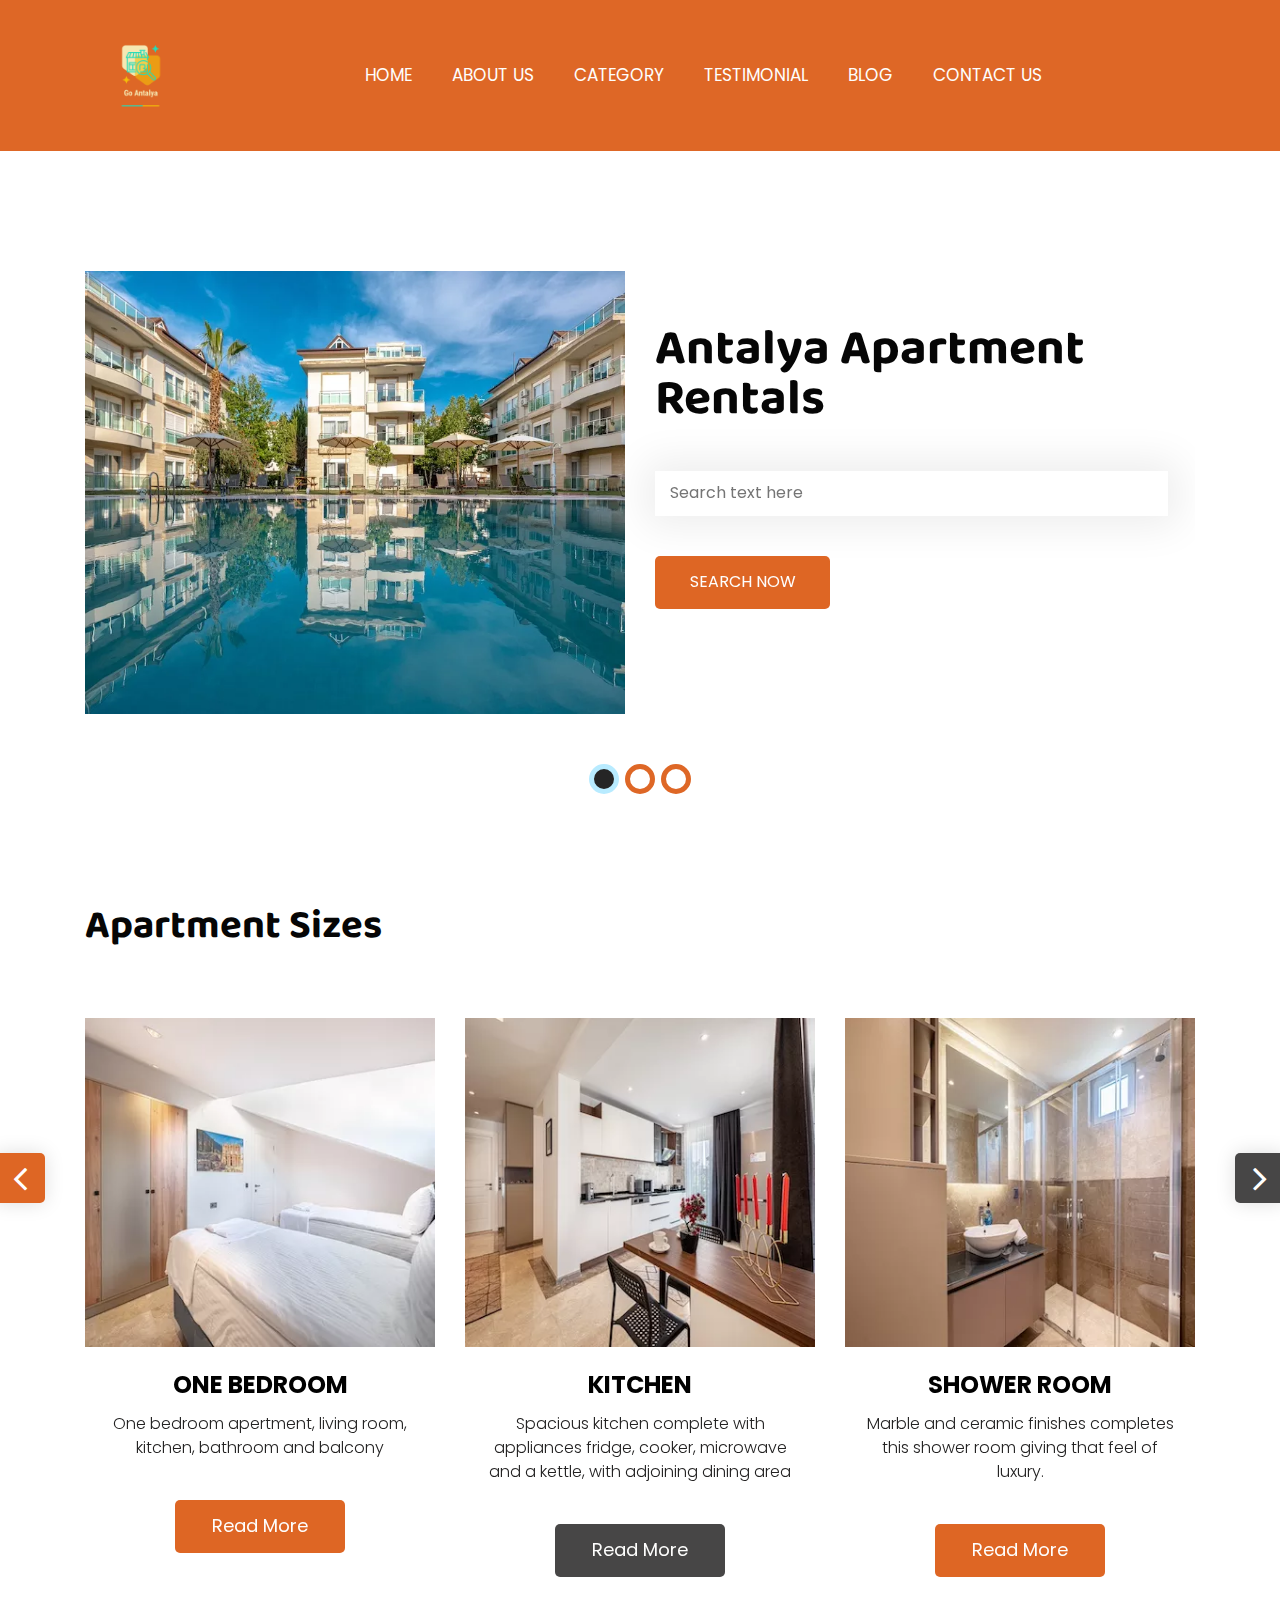
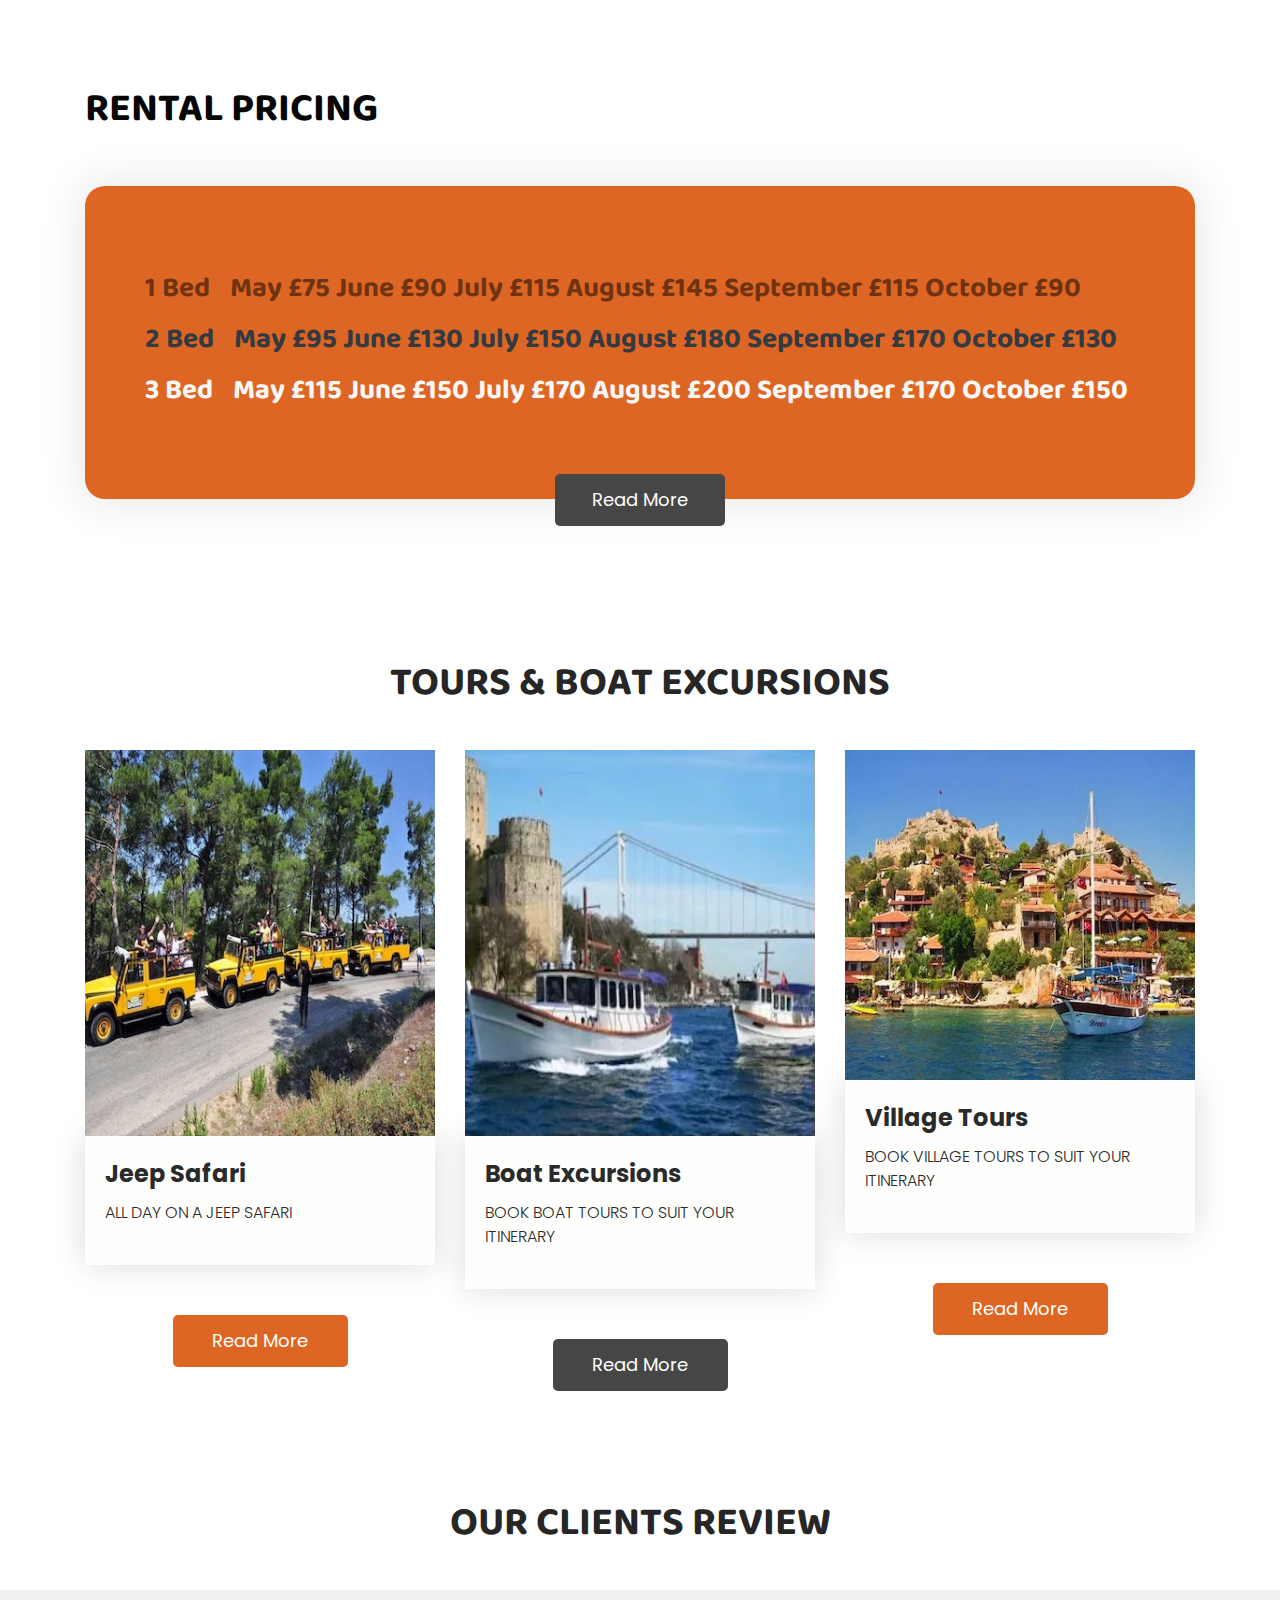
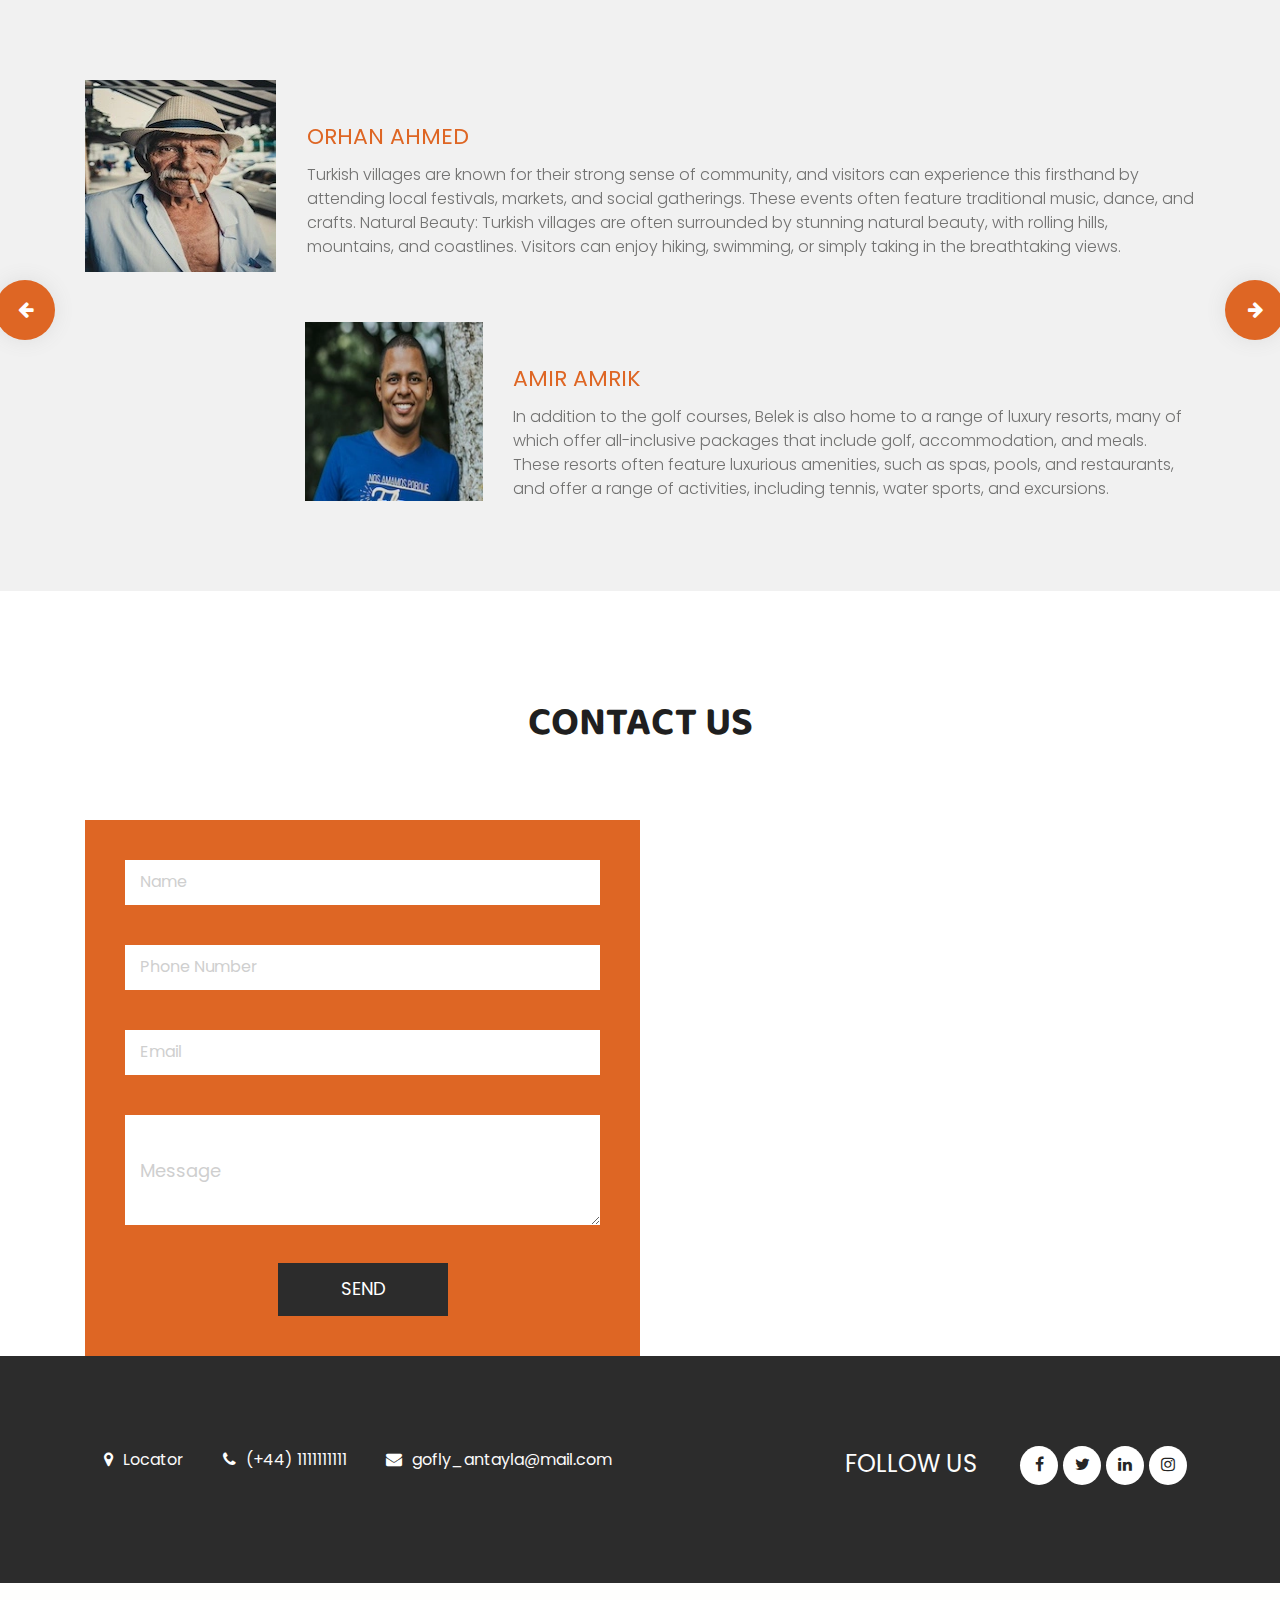
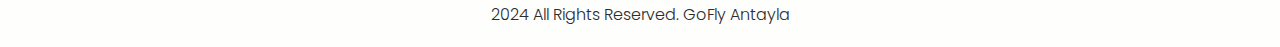
==== commit 185eadbd: "update email" ====
--- a/index.html
+++ b/index.html
@@ -10,7 +10,7 @@
    <meta name="viewport" content="width=device-width, initial-scale=1">
    <meta name="viewport" content="initial-scale=1, maximum-scale=1">
    <!-- site metas -->
-   <title>Go Antayla</title>
+   <title>GoFly Antayla</title>
    <meta name="keywords" content="Rental Apartments Vacation Antayla Turkey Luxury">
    <meta name="description" content="Holiday Apartment Rentals Antalya Turkey">
    <meta name="author" content="Go Antayla Apatments & Tours">
@@ -21,7 +21,7 @@
    <!-- Responsive-->
    <link rel="stylesheet" href="css/responsive.css">
    <!-- fevicon -->
-   <link rel="icon" href="/favicon.ico" type="image/gif" />
+   <link rel="icon" href="favicon .ico" type="image/gif" />
    <!-- font css -->
    <link href="https://fonts.googleapis.com/css?family=Baloo+Chettan+2:400,600,700|Poppins:400,600,700&display=swap"
       rel="stylesheet">
@@ -483,7 +483,7 @@
                      </li>
                      <li>
                         <a href="#"><span class="padding_left_10"><i class="fa fa-envelope"
-                                 aria-hidden="true"></i></span>me@mail.com</a>
+                                 aria-hidden="true"></i></span>gofly_antayla@mail.com</a>
                      </li>
                   </ul>
                </div>
@@ -508,7 +508,7 @@
    <!-- copyright section start -->
    <div class="copyright_section">
       <div class="container">
-         <p class="copyright_text">2024 All Rights Reserved. Go Antayla</p>
+         <p class="copyright_text">2024 All Rights Reserved. GoFly Antayla</p>
       </div>
    </div>
    <!-- copyright section end -->
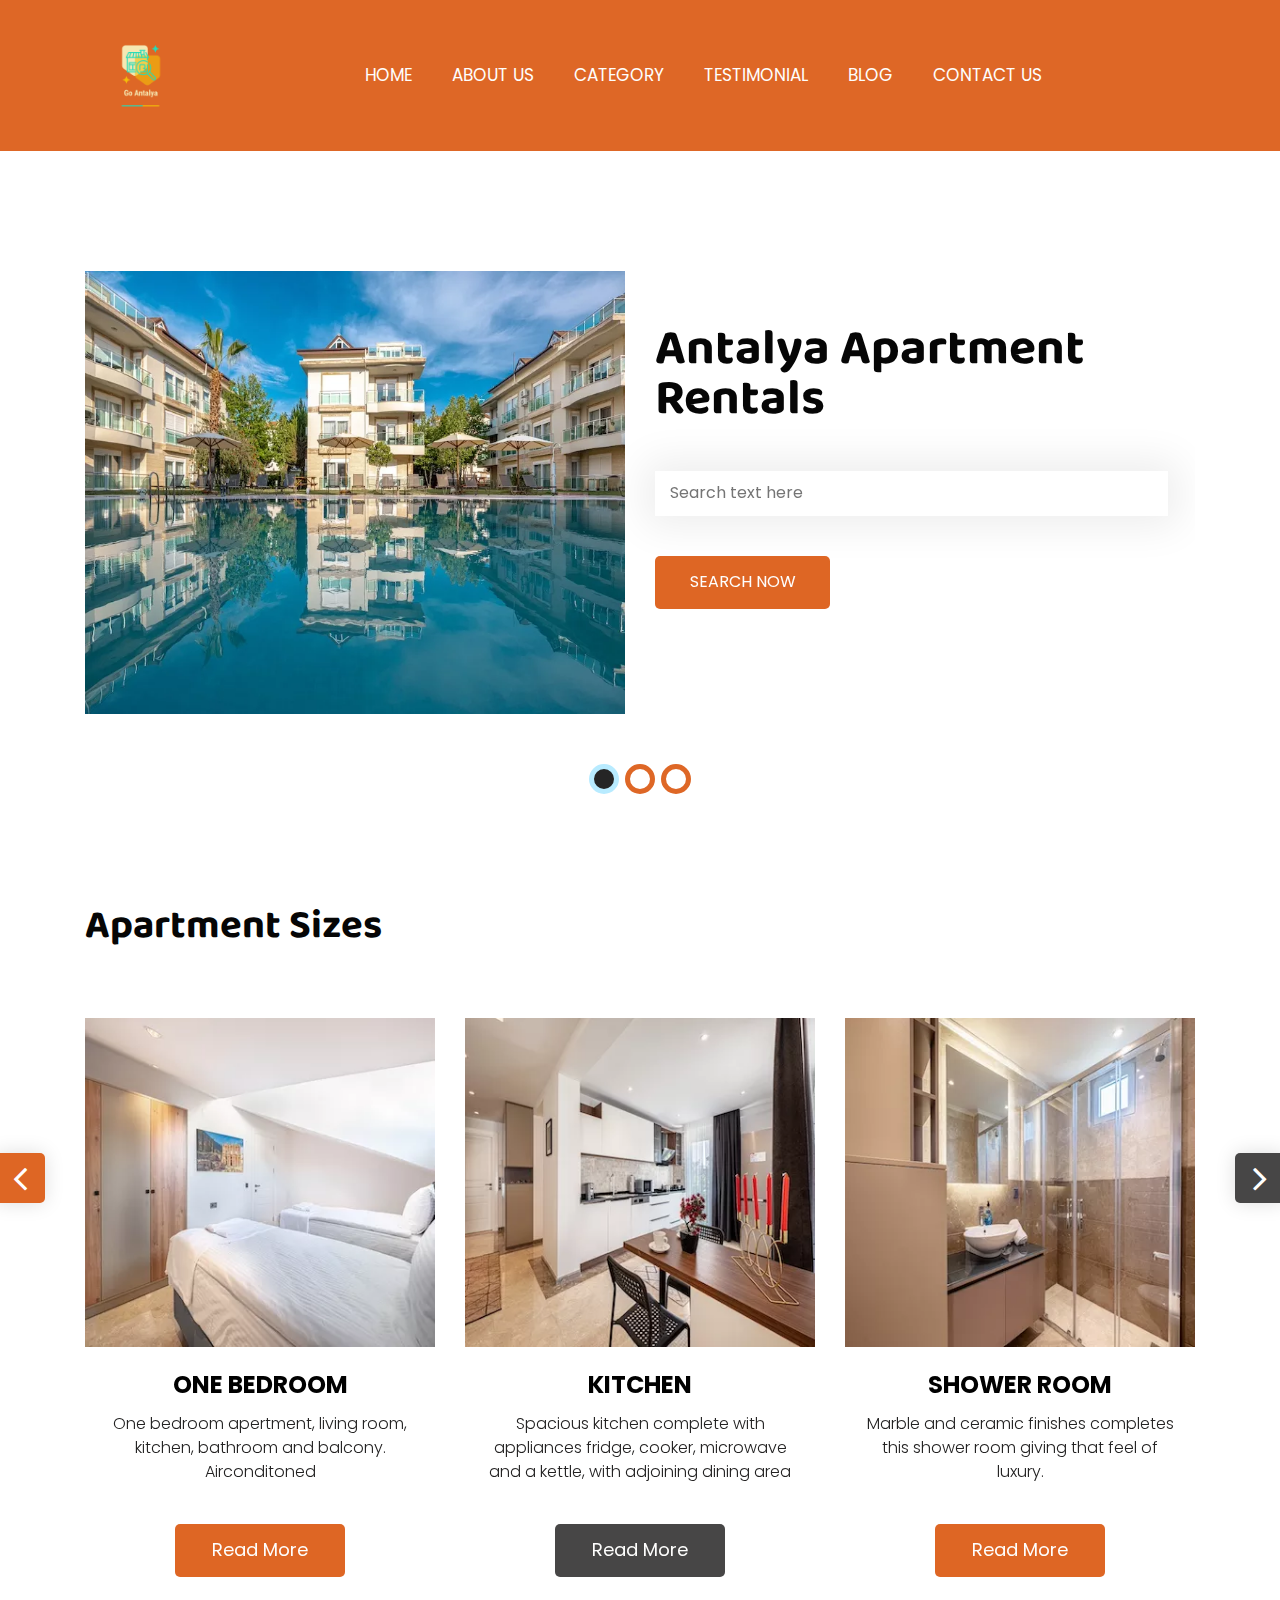
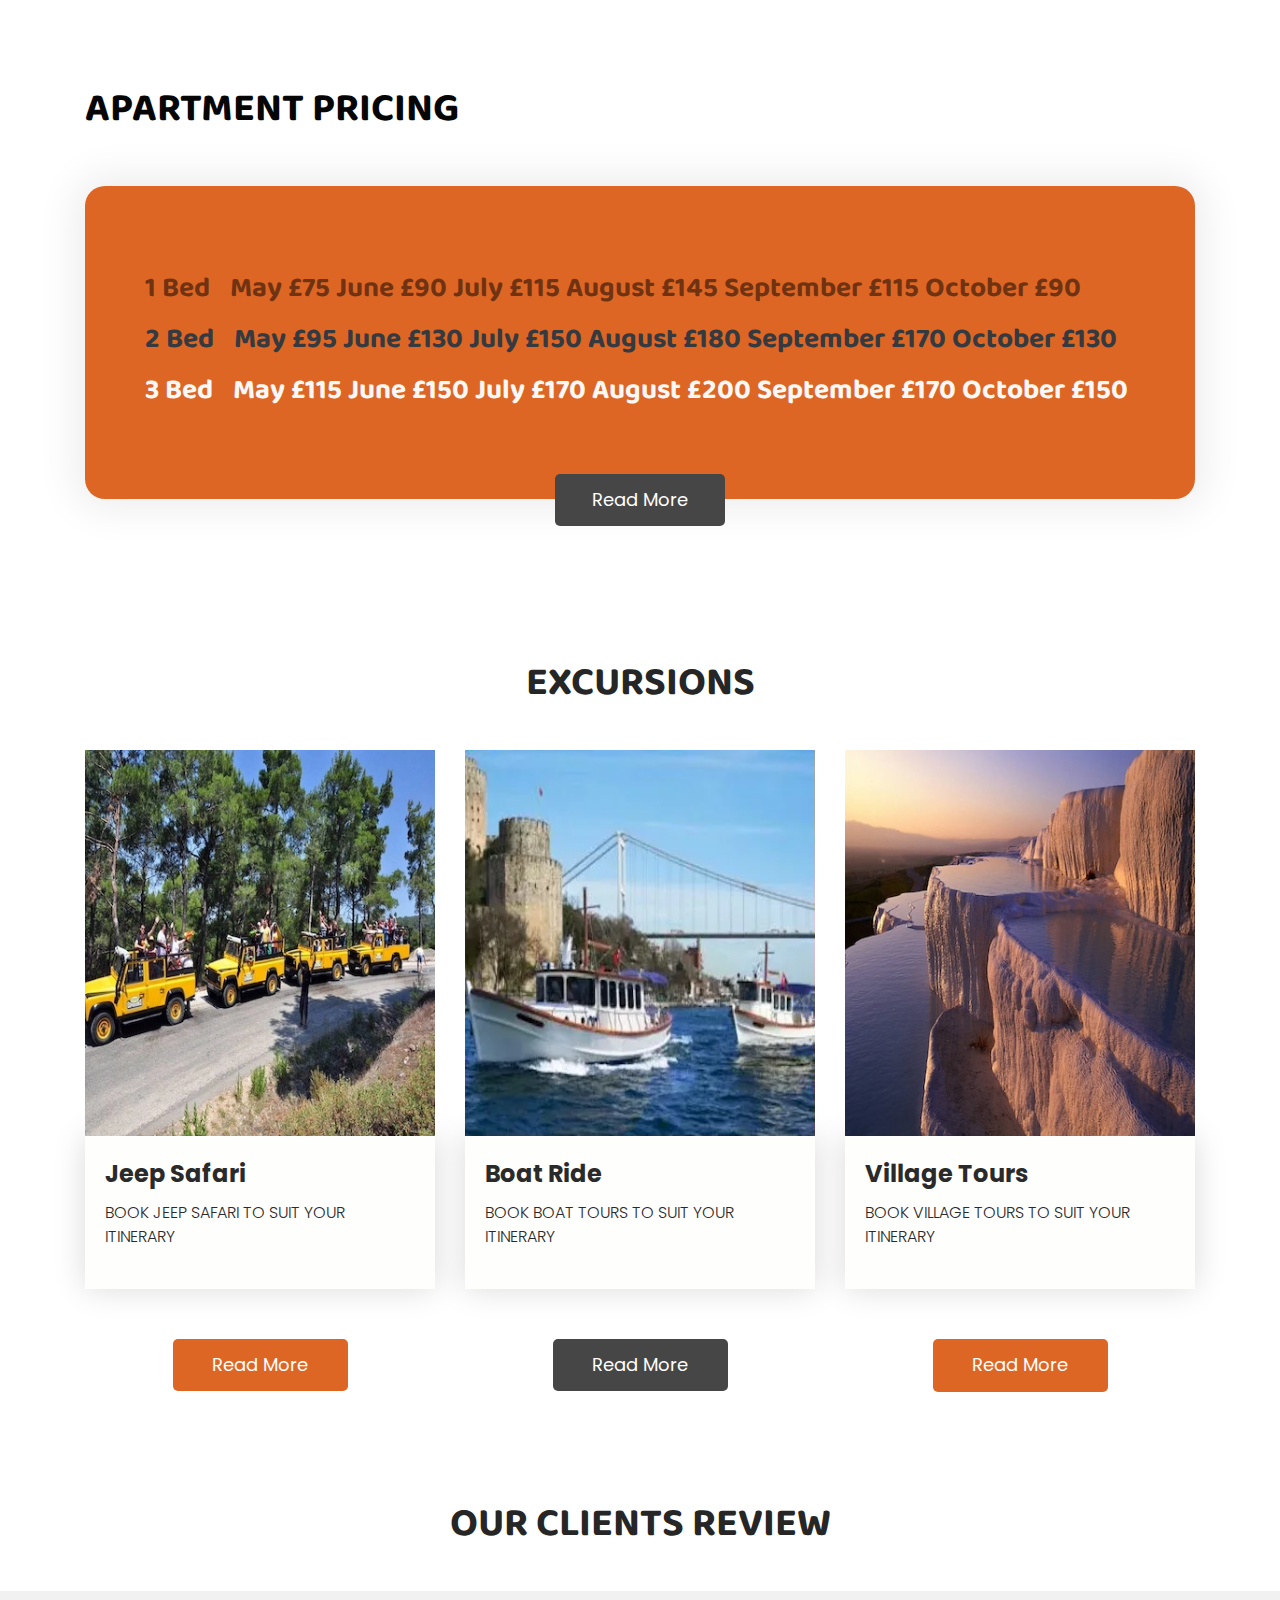
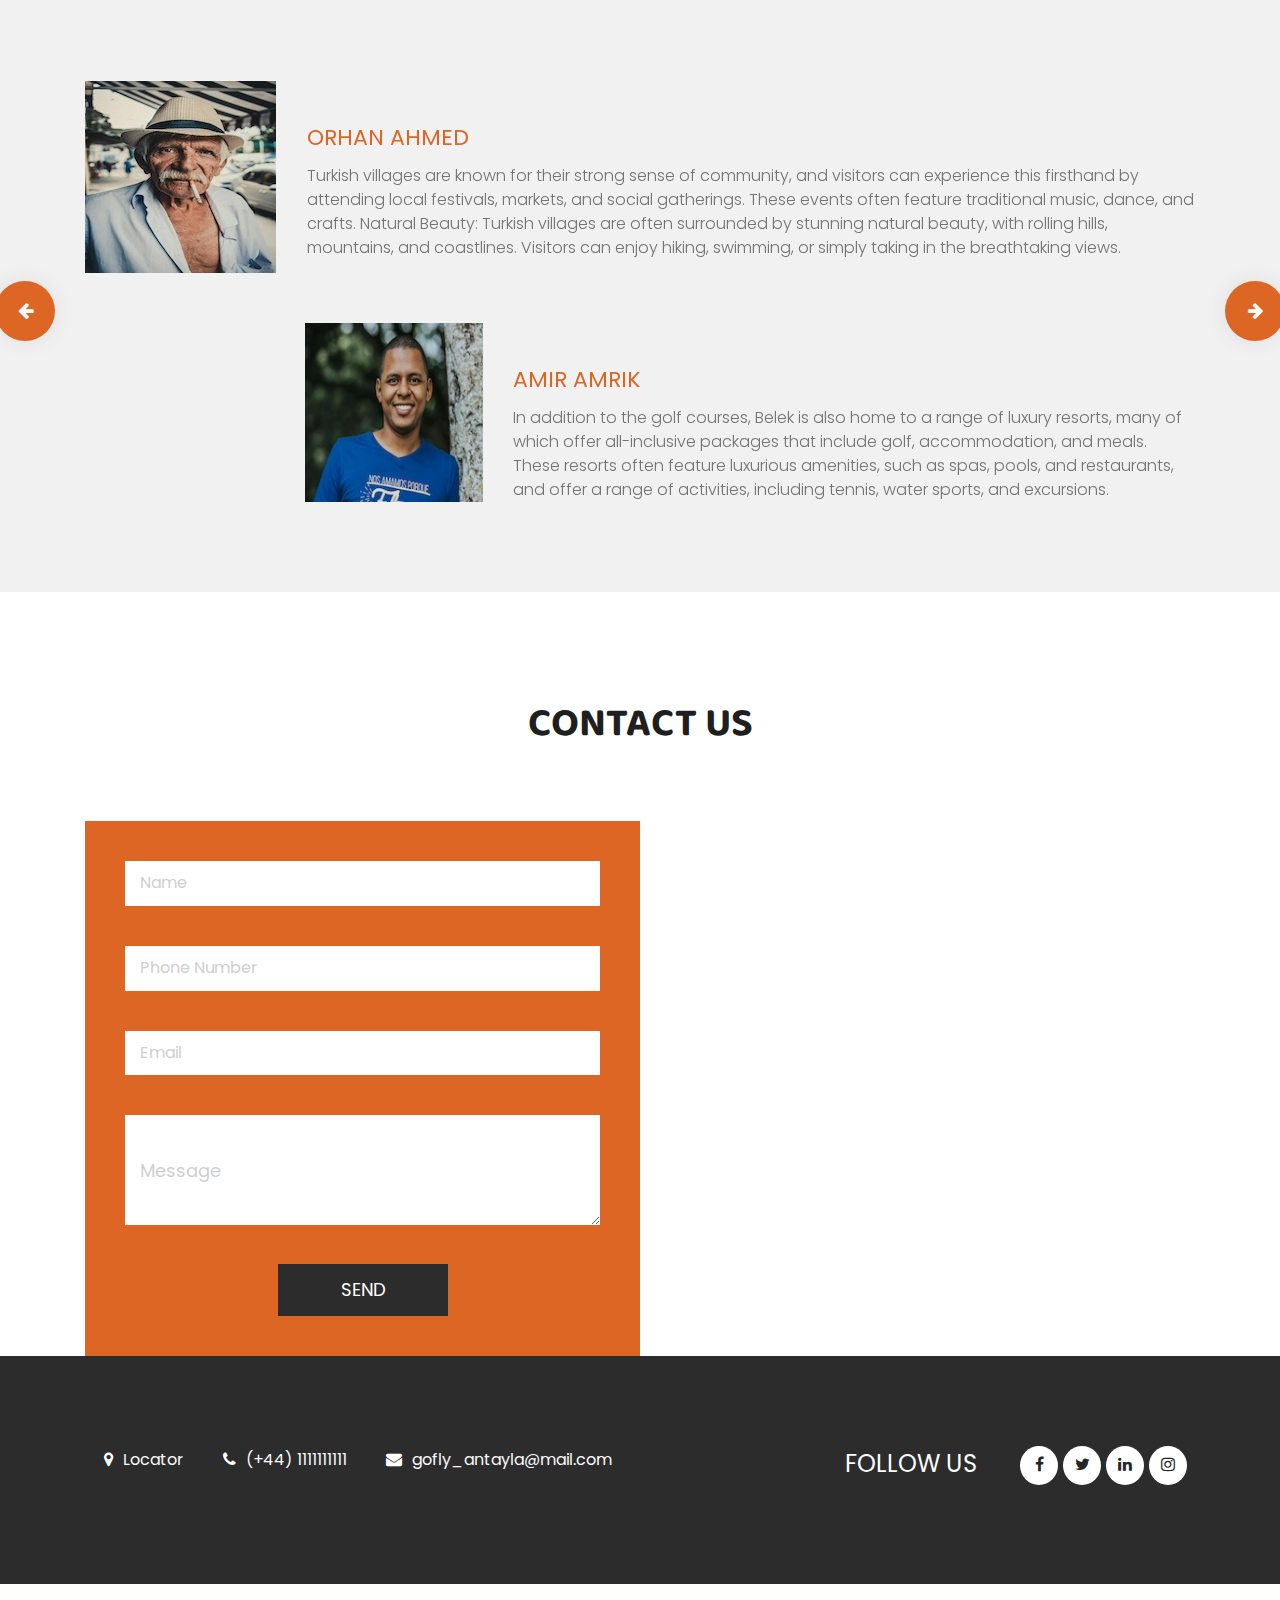
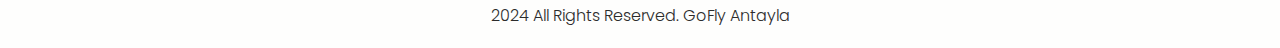
==== commit c7510b22: "update text" ====
--- a/index.html
+++ b/index.html
@@ -152,7 +152,7 @@
                               <figure><img src="images/one_bedroom.webp"></figure>
                            </div>
                            <h3 class="materials_text">One Bedroom</h3>
-                           <p class="categroy_text">One bedroom apertment, living room, kitchen, bathroom and balcony
+                           <p class="categroy_text">One bedroom apertment, living room, kitchen, bathroom and balcony. Airconditoned
                            </p>
                            <div class="readmore_btn"><a href="#">Read More</a></div>
                         </div>
@@ -183,7 +183,7 @@
                               <figure><img src="images/two_bedroom.webp"></figure>
                            </div>
                            <h3 class="materials_text">Two Bedroom</h3>
-                           <p class="categroy_text">Two bedroom apertment, living room, kitchen, bathroom and balcony</p>
+                           <p class="categroy_text">Two bedroom apertment, living room, kitchen, bathroom and balcony. Airconditoned</p>
                            <div class="readmore_btn"><a href="#">Read More</a></div>
                         </div>
                         <div class="col-md-4">
@@ -211,7 +211,7 @@
                               <figure><img src="images/three_bedroom.webp"></figure>
                            </div>
                            <h3 class="materials_text">Three Bedroom</h3>
-                           <p class="categroy_text">Three bedroom apertment, living room, kitchen, bathroom and balcony</p>
+                           <p class="categroy_text">Three bedroom apertment, living room, kitchen, bathroom and balcony. Airconditoned</p>
                            <div class="readmore_btn"><a href="#">Read More</a></div>
                         </div>
                         <div class="col-md-4">
@@ -249,7 +249,7 @@
       <div class="container">
          <div class="row">
             <div class="col-md-12">
-               <h1 class="market_taital">Rental Pricing</h1>
+               <h1 class="market_taital">Apartment Pricing</h1>
             </div>
          </div>
          <div class="market_section_2">
@@ -271,7 +271,7 @@
       <div class="container">
          <div class="row">
             <div class="col-md-12">
-               <h1 class="blog_taital">Tours & Boat Excursions</h1>
+               <h1 class="blog_taital">Excursions</h1>
             </div>
          </div>
          <div class="blog_section_2">
@@ -283,7 +283,7 @@
                   </div>
                   <div class="blog_box">
                      <h3 class="blog_text">Jeep Safari</h3>
-                     <p class="lorem_text">ALL DAY ON A JEEP SAFARI</p>
+                     <p class="lorem_text">BOOK JEEP SAFARI TO SUIT YOUR ITINERARY</p>
                   </div>
                   <div class="read_bt"><a href="#">Read More</a></div>
                </div>
@@ -293,13 +293,13 @@
                      <!-- <div class="date_text active"><a href="#">24<br>July</a></div> -->
                   </div>
                   <div class="blog_box">
-                     <h3 class="blog_text">Boat Excursions</h3>
+                     <h3 class="blog_text">Boat Ride</h3>
                      <p class="lorem_text"> BOOK BOAT TOURS TO SUIT YOUR ITINERARY</p>
                   </div>
                   <div class="read_bt active"><a href="#">Read More</a></div>
                </div>
                <div class="col-md-4">
-                  <div class="blog_img"><img src="images/village.webp"></div>
+                  <div class="blog_img"><img src="images/sunset-pools-1.jpg"></div>
                   <div class="btn_main">
                      <!-- <div class="date_text"><a href="#">05<br>August</a></div> -->
                   </div>
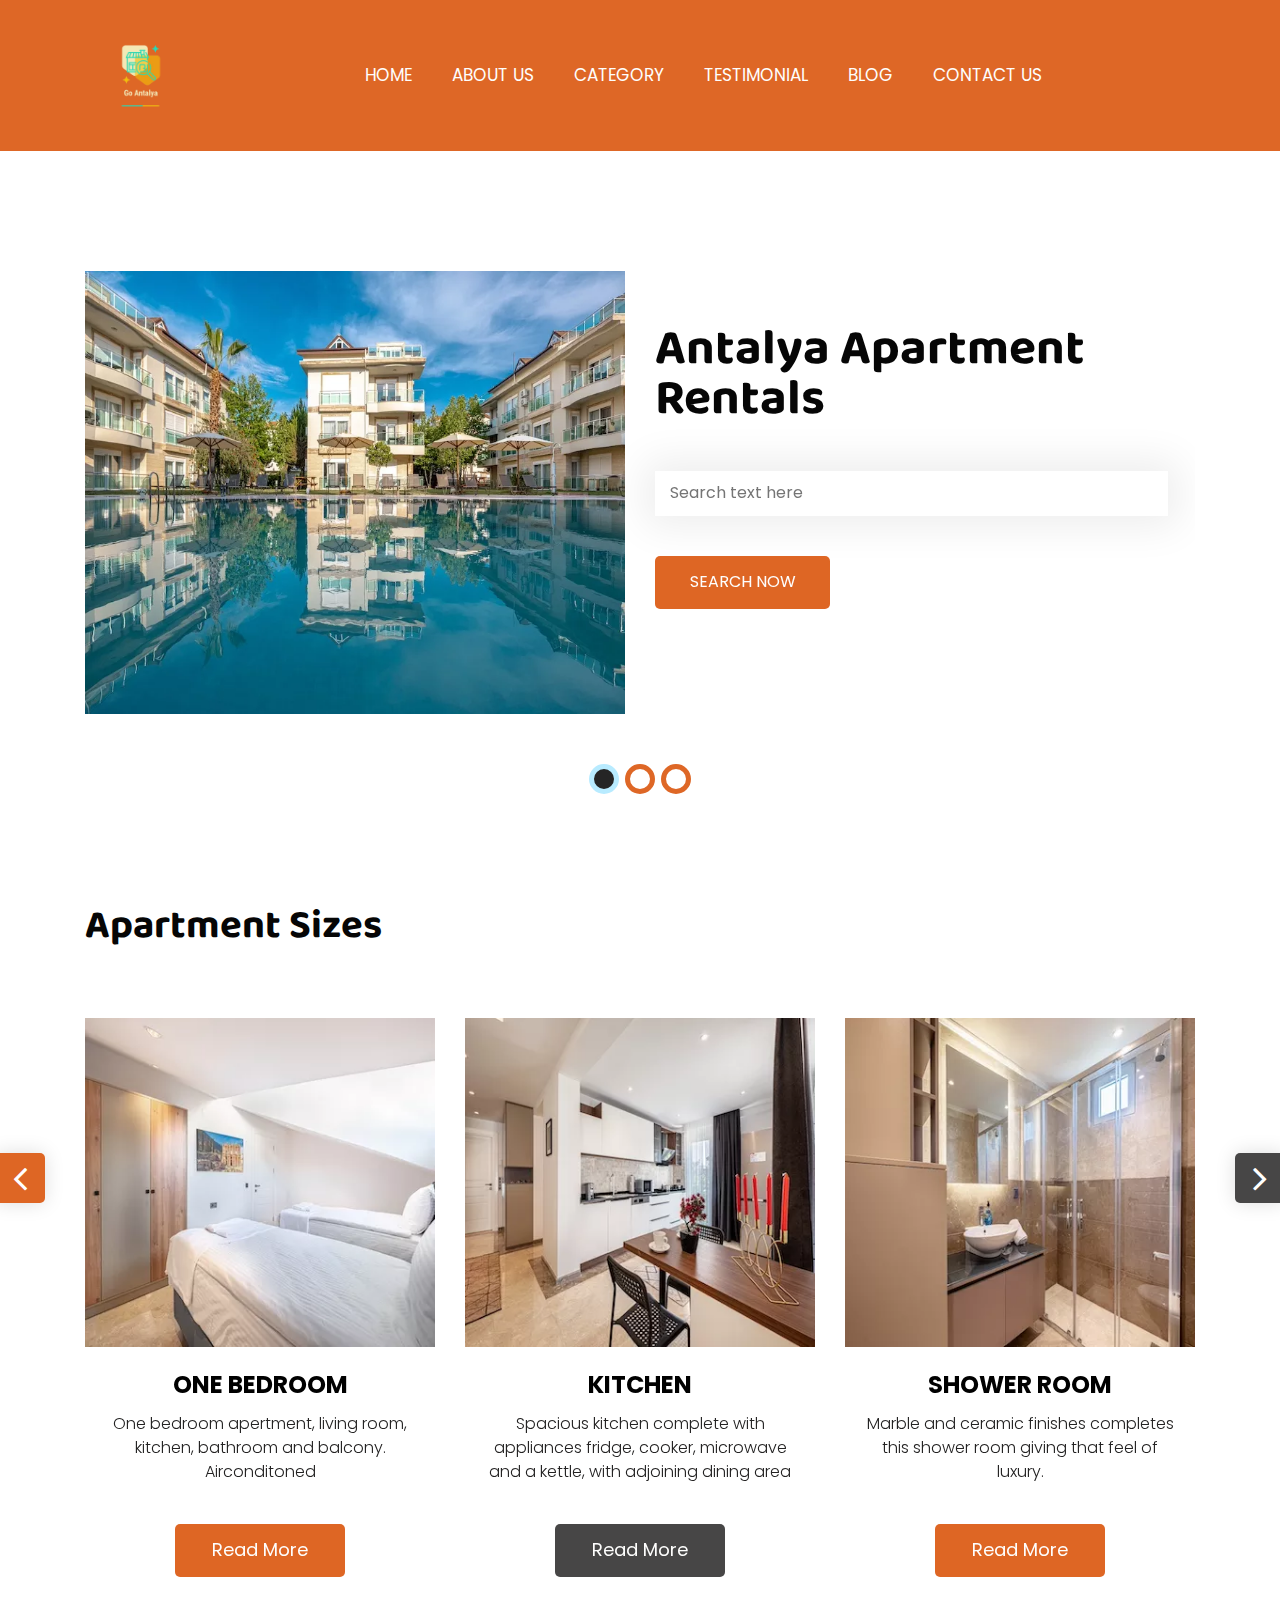
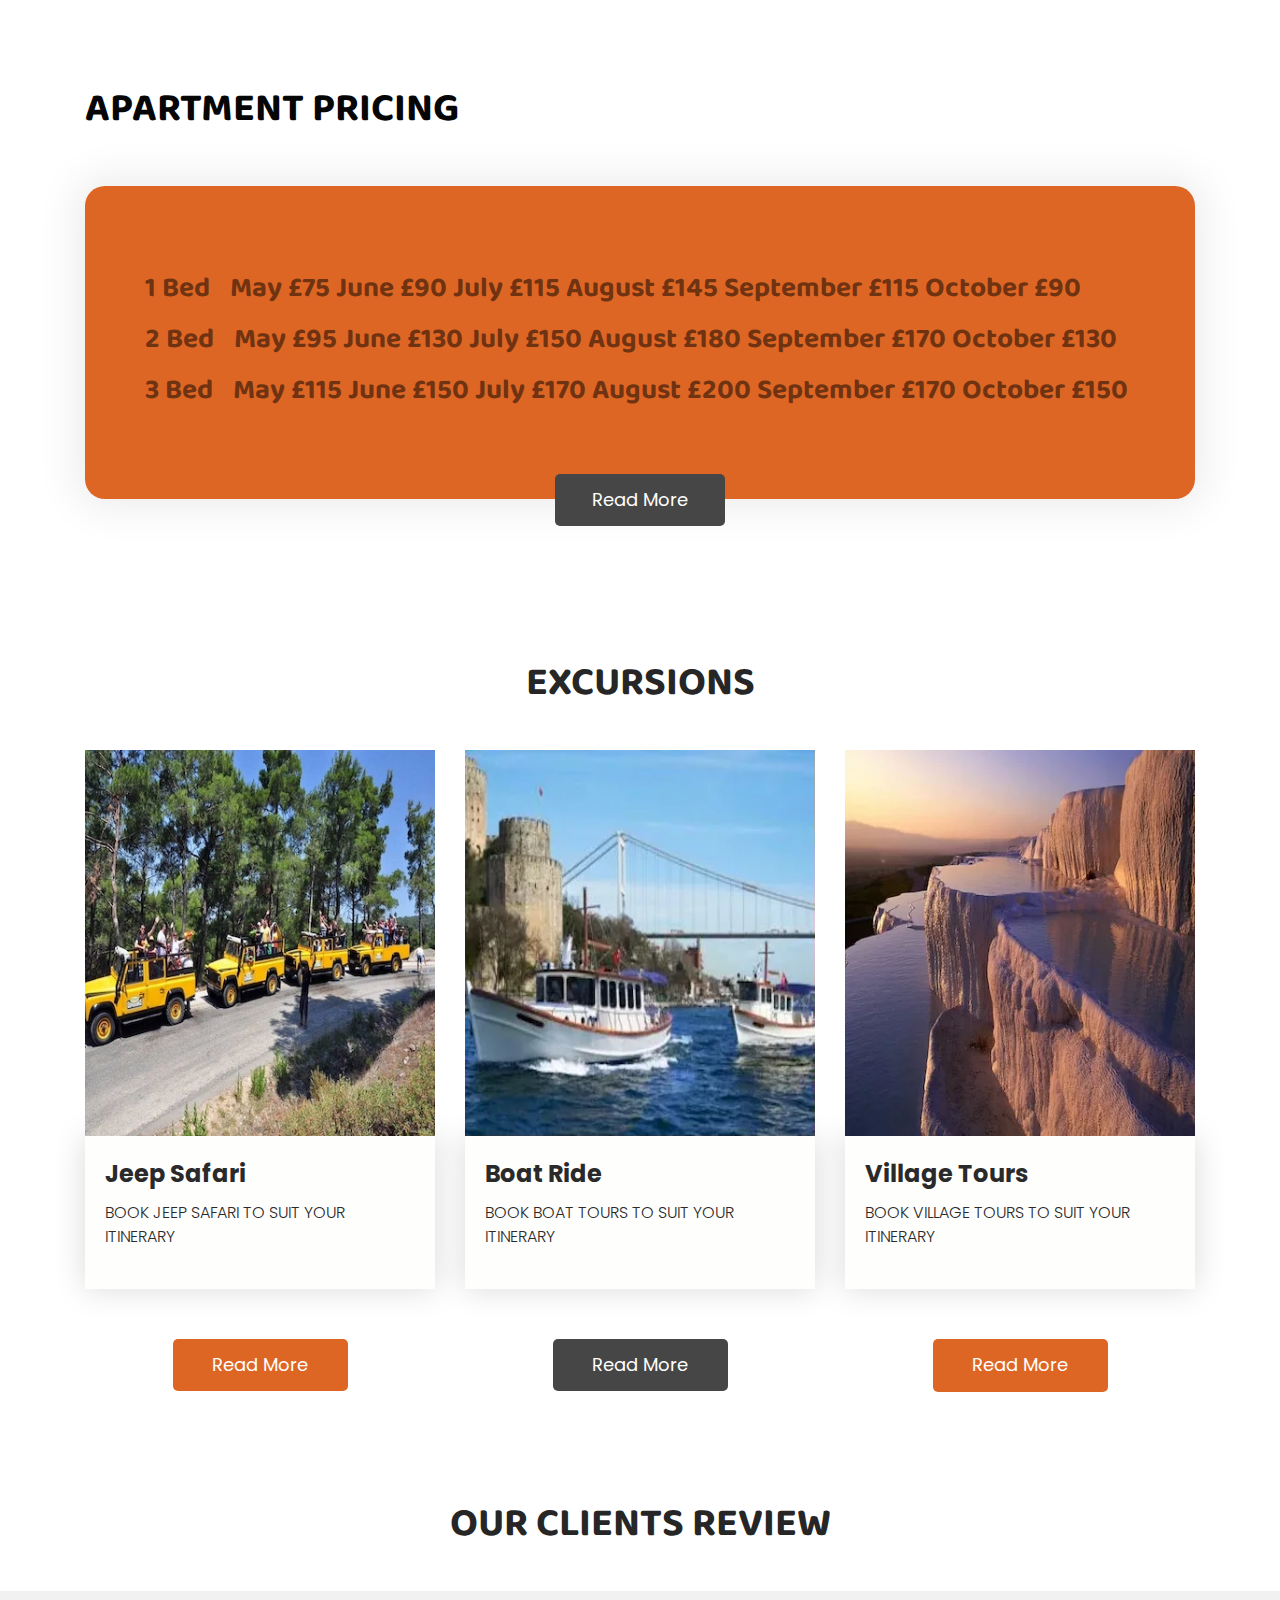
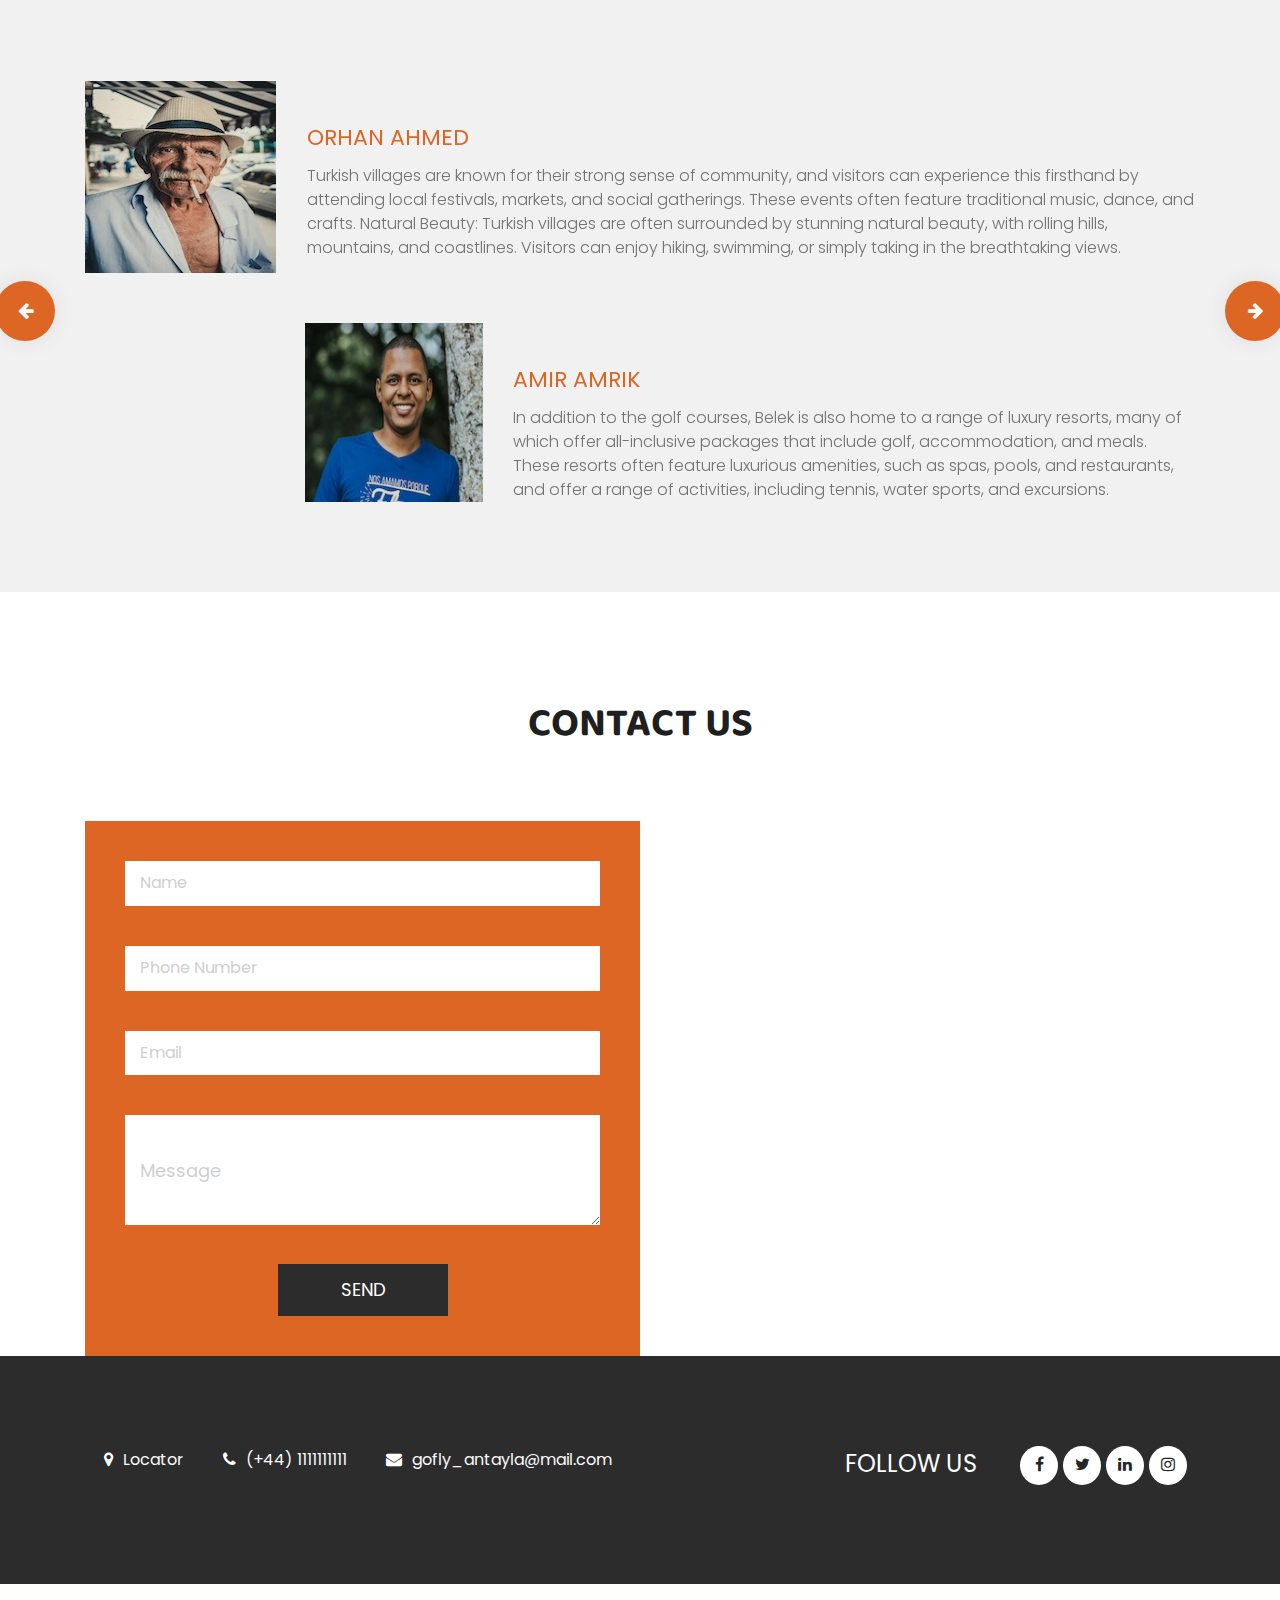
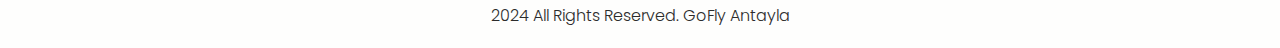
==== commit 3b0f4466: "remove some images" ====
--- a/index.html
+++ b/index.html
@@ -35,7 +35,7 @@
    <div class="header_section">
       <div class="container">
          <nav class="navbar navbar-expand-lg navbar-light bg-light">
-            <a class="navbar-brand" href="/contact.html"><img src="images/Go Antalya_transparent copy.png"></a>
+            <a class="navbar-brand" href="/contact.html"><img src="images/GoAntalya_transparent .webp"></a>
             <button class="navbar-toggler" type="button" data-toggle="collapse" data-target="#navbarSupportedContent"
                aria-controls="navbarSupportedContent" aria-expanded="false" aria-label="Toggle navigation">
                <span class="navbar-toggler-icon"></span>
@@ -255,10 +255,10 @@
          <div class="market_section_2">
             <h4 class="market_text active text-black-50">1 Bed<span class="padding10 text-black-50">May £75 June £90 July £115 August £145
                   September £115 October £90</span></h4>
-            <h4 class="market_text active text-dark">2 Bed<span class="padding10 text-dark">May £95 June £130 July £150 August £180
+            <h4 class="market_text active text-black-50">2 Bed<span class="padding10 text-black-50">May £95 June £130 July £150 August £180
                   September £170
                   October £130 </span></h4>
-            <h4 class="market_text active">3 Bed<span class="padding10">May £115 June £150 July £170 August £200
+            <h4 class="market_text active text-black-50">3 Bed<span class="padding10">May £115 June £150 July £170 August £200
                   September £170
                   October £150 </span></h4>
          </div>
@@ -299,7 +299,7 @@
                   <div class="read_bt active"><a href="#">Read More</a></div>
                </div>
                <div class="col-md-4">
-                  <div class="blog_img"><img src="images/sunset-pools-1.jpg"></div>
+                  <div class="blog_img"><img src="images/sunset-pools-1.webp"></div>
                   <div class="btn_main">
                      <!-- <div class="date_text"><a href="#">05<br>August</a></div> -->
                   </div>
